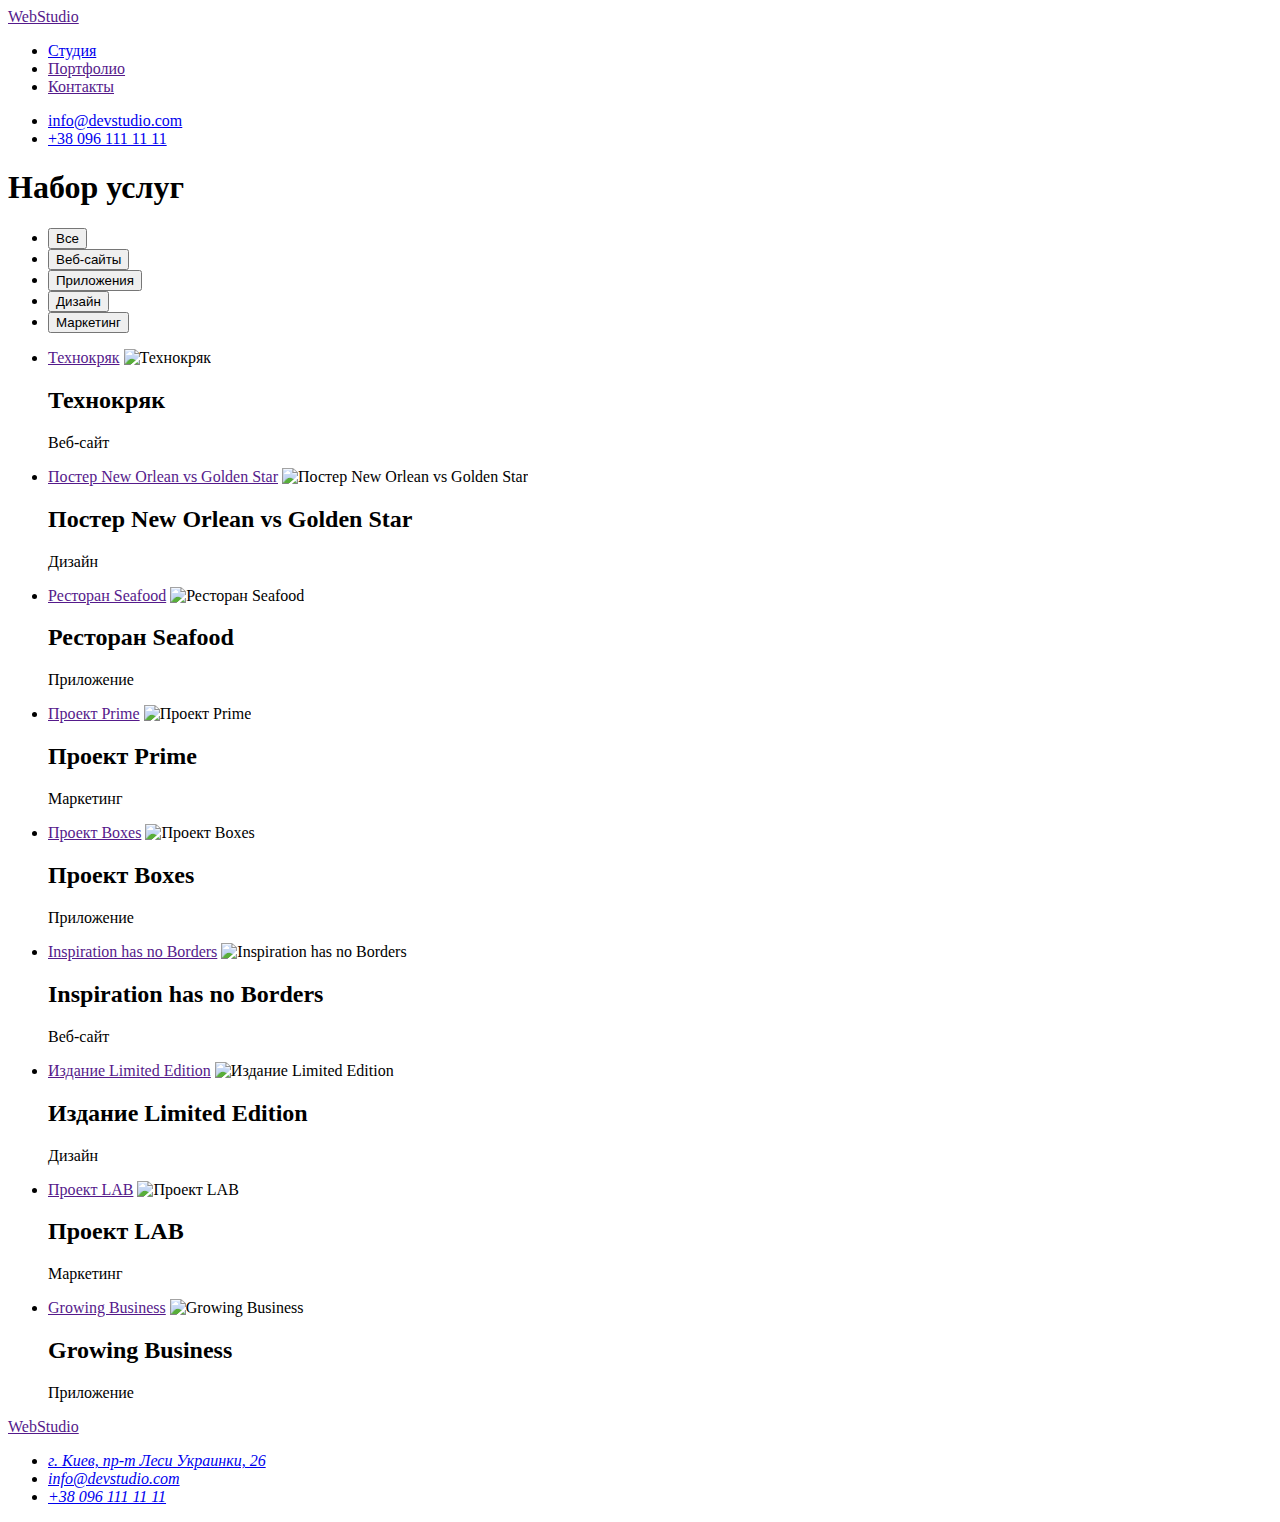
==== portfolio.html @ b73da3f2 "create scc header" ====
<!DOCTYPE html>
<html lang="ru">
<head>
    <meta charset="UTF-8">
    <meta http-equiv="X-UA-Compatible" content="IE=edge">
    <meta name="viewport" content="width=device-width, initial-scale=1.0">
    <title>Document</title>
    <link rel="preconnect" href="https://fonts.googleapis.com">
<link rel="preconnect" href="https://fonts.gstatic.com" crossorigin>
<link href="https://fonts.googleapis.com/css2?family=Raleway:wght@700&family=Roboto:wght@400;500;700;900&display=swap" rel="stylesheet">

    <link rel="stylesheet" href="./css/styles.css">
   
</head>
<body>
    <header>
        <nav>
          <a href=""><span>WebStudio</span></a>
            <ul>
              <li>
                 <a href="./index.html">Студия</a>
              </li>
              <li>
                 <a href="">Портфолио</a>
              </li>
               <li>
                 <a href="">Контакты</a>
               </li>
            </ul>
        </nav>
             <ul>
                <li><a href="mailto:info@devstudio.com">info@devstudio.com</a></li>
                <li><a href="tel:+380961111111">+38 096 111 11 11</a></li>
             </ul>   
        </header>
        <main>
            <section>
            <h1>Набор услуг</h1>
            <ul>
                <li><button type="button">Все</button></li>
                <li><button type="button">Веб-сайты</button></li>
                <li><button type="button">Приложения</button></li>
                <li><button type="button">Дизайн</button></li>
                <li><button type="button">Маркетинг</button></li>
            </ul>
            <ul>
                <li>
                    <a href="">Технокряк</a>
                    <img src="./image/технокряк.jpg" 
                    alt="Технокряк"
                    width="370"
                    height="294">
                    <h2>Технокряк</h2>
                    <p>Веб-сайт</p>
                </li>
                <li>
                    <a href="">Постер New Orlean vs Golden Star</a>
                    <img src="./image/постер.jpg" 
                    alt="Постер New Orlean vs Golden Star"
                    width="370"
                    height="294">
                    <h2>Постер <span lang="en"> New Orlean vs Golden Star</span></h2>
                    <p>Дизайн</p>
                </li>
                <li>
                    <a href="">Ресторан Seafood</a>
                    <img src="./image/restoran.jpg"
                    alt="Ресторан Seafood"
                    width="370"
                    height="294">
                    <h2>Ресторан <span lang="en"> Seafood</span></h2>
                    <p>Приложение</p>
                </li>
                <li>
                    <a href="">Проект Prime</a>
                    <img src="./image/prime.jpg"
                    alt="Проект Prime"
                    width="370"
                    height="294">
                    <h2>Проект <span lang="en">Prime</span></h2>
                    <p>Маркетинг</p>
                </li>
                <li>
                    <a href="">Проект Boxes</a>
                    <img src="./image/boxes.jpg"
                    alt="Проект Boxes"
                    width="370"
                    height="294">
                    <h2>Проект <span lang="en">Boxes</span></h2>
                    <p>Приложение</p>
                </li>
                <li>
                    <a href="">Inspiration has no Borders</a>
                    <img src="/image/inspirations.jpg"
                    alt="Inspiration has no Borders"
                    width="370"
                    height="294">
                    <h2><span lang="en">Inspiration has no Borders</span></h2>
                    <p>Веб-сайт</p>
                </li>
                <li>
                    <a href="">Издание Limited Edition</a>
                    <img src="./image/limited.jpg"
                    alt="Издание Limited Edition"
                    width="370"
                    height="294">
                    <h2>Издание <span lang="en">Limited Edition</span></h2>
                    <p>Дизайн</p>  
                </li>
                <li>
                    <a href="">Проект LAB</a>
                    <img src="./image/lab.jpg"
                    alt="Проект LAB"
                    width="370"
                    height="294">
                    <h2>Проект <span lang="en">LAB</span></h2>
                    <p>Маркетинг</p> 
                </li>
                <li>
                    <a href="">Growing Business</a>
                    <img src="./image/businnes.jpg"
                    alt="Growing Business"
                    width="370"
                    height="294">
                    <h2><span lang="en">Growing Business</span></h2>
                    <p>Приложение</p> 
                </li>
            </ul>
            </section>
        </main>
        <footer>
            <a href=""><span>WebStudio</span></a>
            <address>
                <ul>
                <li>  <a href="https://goo.gl/maps/EpdvqzdxKZRVEBSw6"> г. Киев, пр-т Леси Украинки, 26</a></li>
                <li> <a href="mailto:info@devstudio.com">info@devstudio.com</a></li>
                <li> <a href="tel:+380961111111">+38 096 111 11 11</a>  </li>
               </ul> 
           </address>     
        </footer>
    
</body>
</html>
---- css/styles.css ----
.list {
    list-style: none;
}

.link {
    text-decoration: none;
}

/* оформление логотипа */
.logo {
    font-family: "Raleway", sans-serif;
    font-weight: 700;
    font-size: 26px;
    line-height: 1.19;
    letter-spacing: 0.03em;
    color: #000000;
    
}
.logo-style {
    color: #2196F3;
}

/* оформление списка в хедере */
.menu-elements {
    font-family: "Roboto", sans-serif;
    font-weight: 500;
    font-size: 14px;
    line-height: 1.14;
    letter-spacing: 0.02em;
    color: #212121;
}


.mail {
    font-family: "Roboto", sans-serif;
    font-weight: 500;
    font-size: 14px;
    line-height: 1.14;
    letter-spacing: 0.02em;
    color: #757575;
}

.contact-number {
    font-family: "Roboto", sans-serif;
    font-weight: 500;
    font-size: 14px;
    line-height: 1.14;
    letter-spacing: 0.02em;
    color: #757575;
}


.menu-elements:hover,
.menu-elements:focus{
    color:  #2196F3;
}

.mail:hover,
.mail:focus{
    color:  #2196F3;
}

.contact-number:hover,
.contact-number:focus{
    color:  #2196F3;
}
/*Стили для index.html*/






/*Стили для portfolio.html */
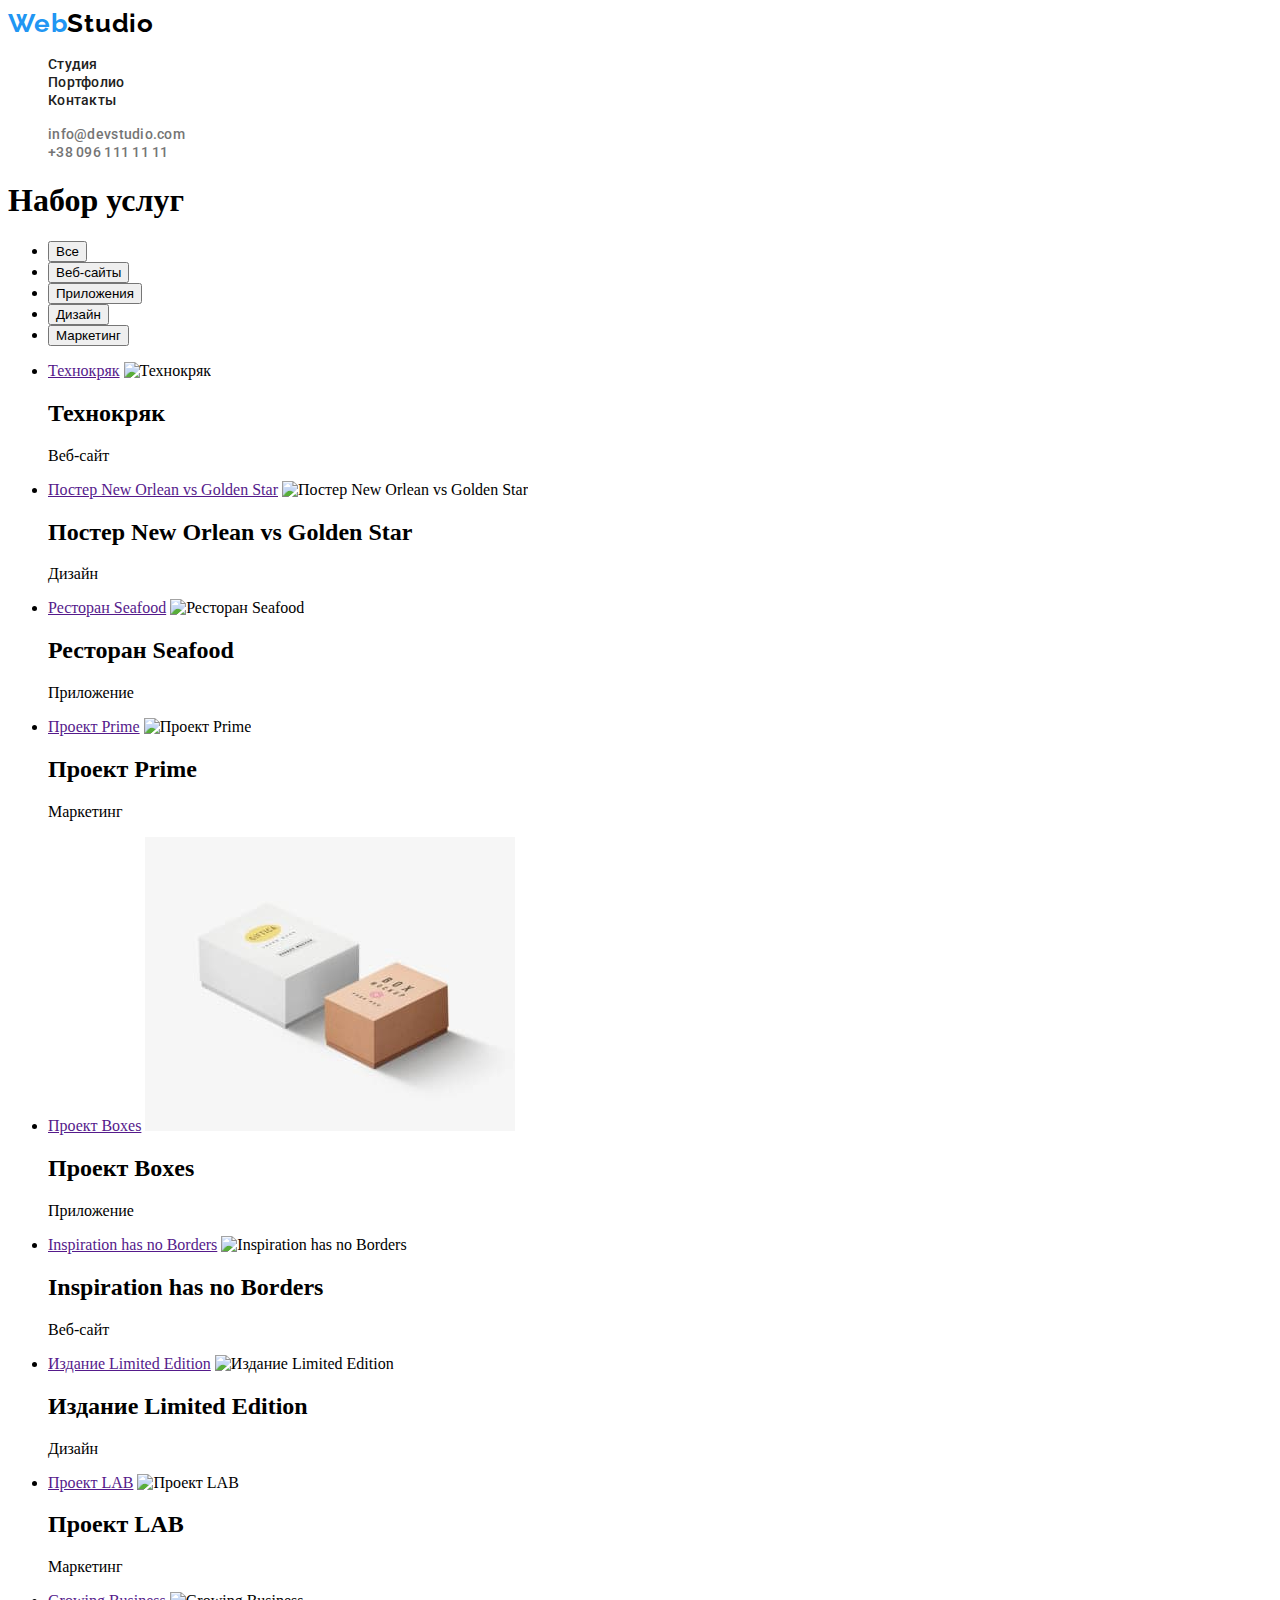
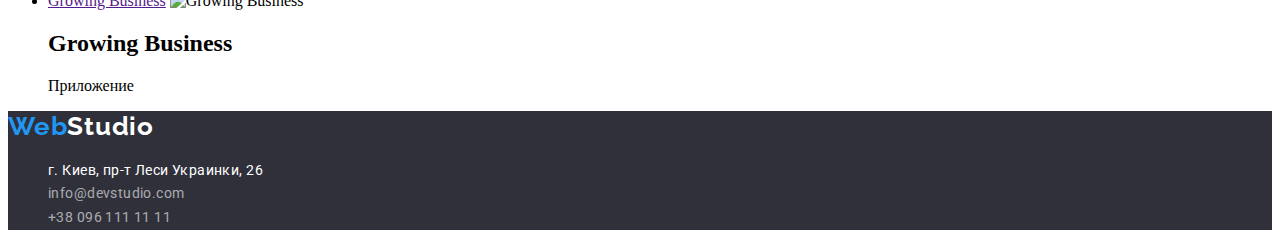
==== commit a751bc0c: "without main portfolio" ====
--- a/portfolio.html
+++ b/portfolio.html
@@ -13,26 +13,30 @@
    
 </head>
 <body>
-    <header>
+    <header class="header">
         <nav>
-          <a href=""><span>WebStudio</span></a>
-            <ul>
+          <a class="logo link" href=""><span class="logo-style">Web</span>Studio</a>
+            <ul class="list">
               <li>
-                 <a href="./index.html">Студия</a>
+                 <a class="menu-elements link" href="">Студия</a>
               </li>
               <li>
-                 <a href="">Портфолио</a>
+                 <a class="menu-elements link" href="./portfolio.html">Портфолио</a>
               </li>
                <li>
-                 <a href="">Контакты</a>
+                 <a class="menu-elements link" href="">Контакты</a>
                </li>
             </ul>
         </nav>
-             <ul>
-                <li><a href="mailto:info@devstudio.com">info@devstudio.com</a></li>
-                <li><a href="tel:+380961111111">+38 096 111 11 11</a></li>
-             </ul>   
-        </header>
+             <ul class="list">
+               <li>
+               <a class="mail link" href="mailto:info@devstudio.com">info@devstudio.com</a>
+               </li>
+               <li>
+               <a class="contact-number link" href="tel:+380961111111">+38 096 111 11 11</a>
+               </li>
+               </ul>   
+         </header>
         <main>
             <section>
             <h1>Набор услуг</h1>
@@ -128,13 +132,13 @@
             </ul>
             </section>
         </main>
-        <footer>
-            <a href=""><span>WebStudio</span></a>
+        <footer class="footer-color">
+            <a class="logo-style-footer link" href=""><span class="logo-style">Web</span>Studio</a>
             <address>
-                <ul>
-                <li>  <a href="https://goo.gl/maps/EpdvqzdxKZRVEBSw6"> г. Киев, пр-т Леси Украинки, 26</a></li>
-                <li> <a href="mailto:info@devstudio.com">info@devstudio.com</a></li>
-                <li> <a href="tel:+380961111111">+38 096 111 11 11</a>  </li>
+                <ul class="list">
+                <li> <a class="footer-adress link" href="https://goo.gl/maps/EpdvqzdxKZRVEBSw6"> г. Киев, пр-т Леси Украинки, 26</a></li>
+                <li> <a class="contacts-footer link" href="mailto:info@devstudio.com">info@devstudio.com</a></li>
+                <li> <a class="contacts-footer link" href="tel:+380961111111">+38 096 111 11 11</a>  </li>
                </ul> 
            </address>     
         </footer>
--- a/css/styles.css
+++ b/css/styles.css
@@ -5,6 +5,10 @@
 
 .link {
     text-decoration: none;
+}
+
+.header {
+    background-color: #FFFFFF;
 }
 
 /* оформление логотипа */
@@ -22,6 +26,8 @@
 }
 
 /* оформление списка в хедере */
+
+
 .menu-elements {
     font-family: "Roboto", sans-serif;
     font-weight: 500;
@@ -65,6 +71,125 @@
 .contact-number:focus{
     color:  #2196F3;
 }
+
+/* Оформление main */
+
+.hero-section {
+    background-color: #2F303A;
+}
+
+.modal-btn {
+    font-family: "Roboto", sans-serif;   
+    font-style: normal;
+    font-weight: 700;
+    font-size: 16px;
+    line-height: 1.9;
+    letter-spacing: 0.06em;
+    color: #FFFFFF;
+    cursor: pointer;
+    background-color: #2196F3;
+}
+
+.modal-btn:hover,
+.modal-btn:focus {
+    background: #188CE8;
+    box-shadow: 0px 4px 4px rgba(0, 0, 0, 0.15);
+    border-radius: 4px;
+}
+
+.main-title {
+    font-family: "Roboto", sans-serif; 
+    font-weight: 900;   
+    font-size: 44px;
+    line-height: 1.36;
+    text-align: center;
+    letter-spacing: 0.06em;
+    text-transform: uppercase;
+    color: #FFFFFF;
+}
+
+.properties {
+    font-family: "Roboto", sans-serif; 
+    font-weight: 700;
+    font-size: 14px;
+    line-height: 1.14;
+    letter-spacing: 0.03em;
+    text-transform: uppercase;
+    color: #212121;
+}
+
+.work-description {
+    font-family: "Roboto", sans-serif; 
+    font-size: 14px;
+    line-height: 1.71;
+    letter-spacing: 0.03em;
+    color: #757575;
+}
+
+.second-title {
+    font-family: "Roboto", sans-serif;
+    font-weight: 700;
+    font-size: 36px;
+    line-height: 1.17;
+    text-align: center;
+    letter-spacing: 0.03em;
+    color: #212121;
+}
+
+.team {
+    font-family: "Roboto", sans-serif;
+    font-weight: 500;
+    font-size: 16px;
+    line-height: 1.19;
+    text-align: center;
+    letter-spacing: 0.03em;
+    color: #212121;
+}
+
+.team-color {
+    background-color: #F5F4FA;
+}
+
+.about-team{
+    font-family: "Roboto", sans-serif;
+    font-size: 16px;
+    line-height: 1.19;
+    text-align: center;
+    letter-spacing: 0.03em;
+    color: #757575;
+}
+
+.footer-adress {
+    font-family: "Roboto", sans-serif;
+    font-style: normal;
+    font-size: 14px;
+    line-height: 1.74;
+    letter-spacing: 0.03em;
+    color: #FFFFFF;
+}
+
+.logo-style-footer{
+    font-family: "Raleway", sans-serif;
+    font-weight: 700;
+    font-size: 26px;
+    line-height: 1.19;
+    letter-spacing: 0.03em;
+    color: #FFFFFF;
+}
+
+.contacts-footer {
+    font-family: "Roboto", sans-serif;
+    font-style: normal;
+    font-size: 14px;
+    line-height: 1.71;
+    letter-spacing: 0.03em;
+    color: rgba(255, 255, 255, 0.6);
+}
+
+.footer-color {
+    background-color: #2F303A;
+}
+
 /*Стили для index.html*/
 
 
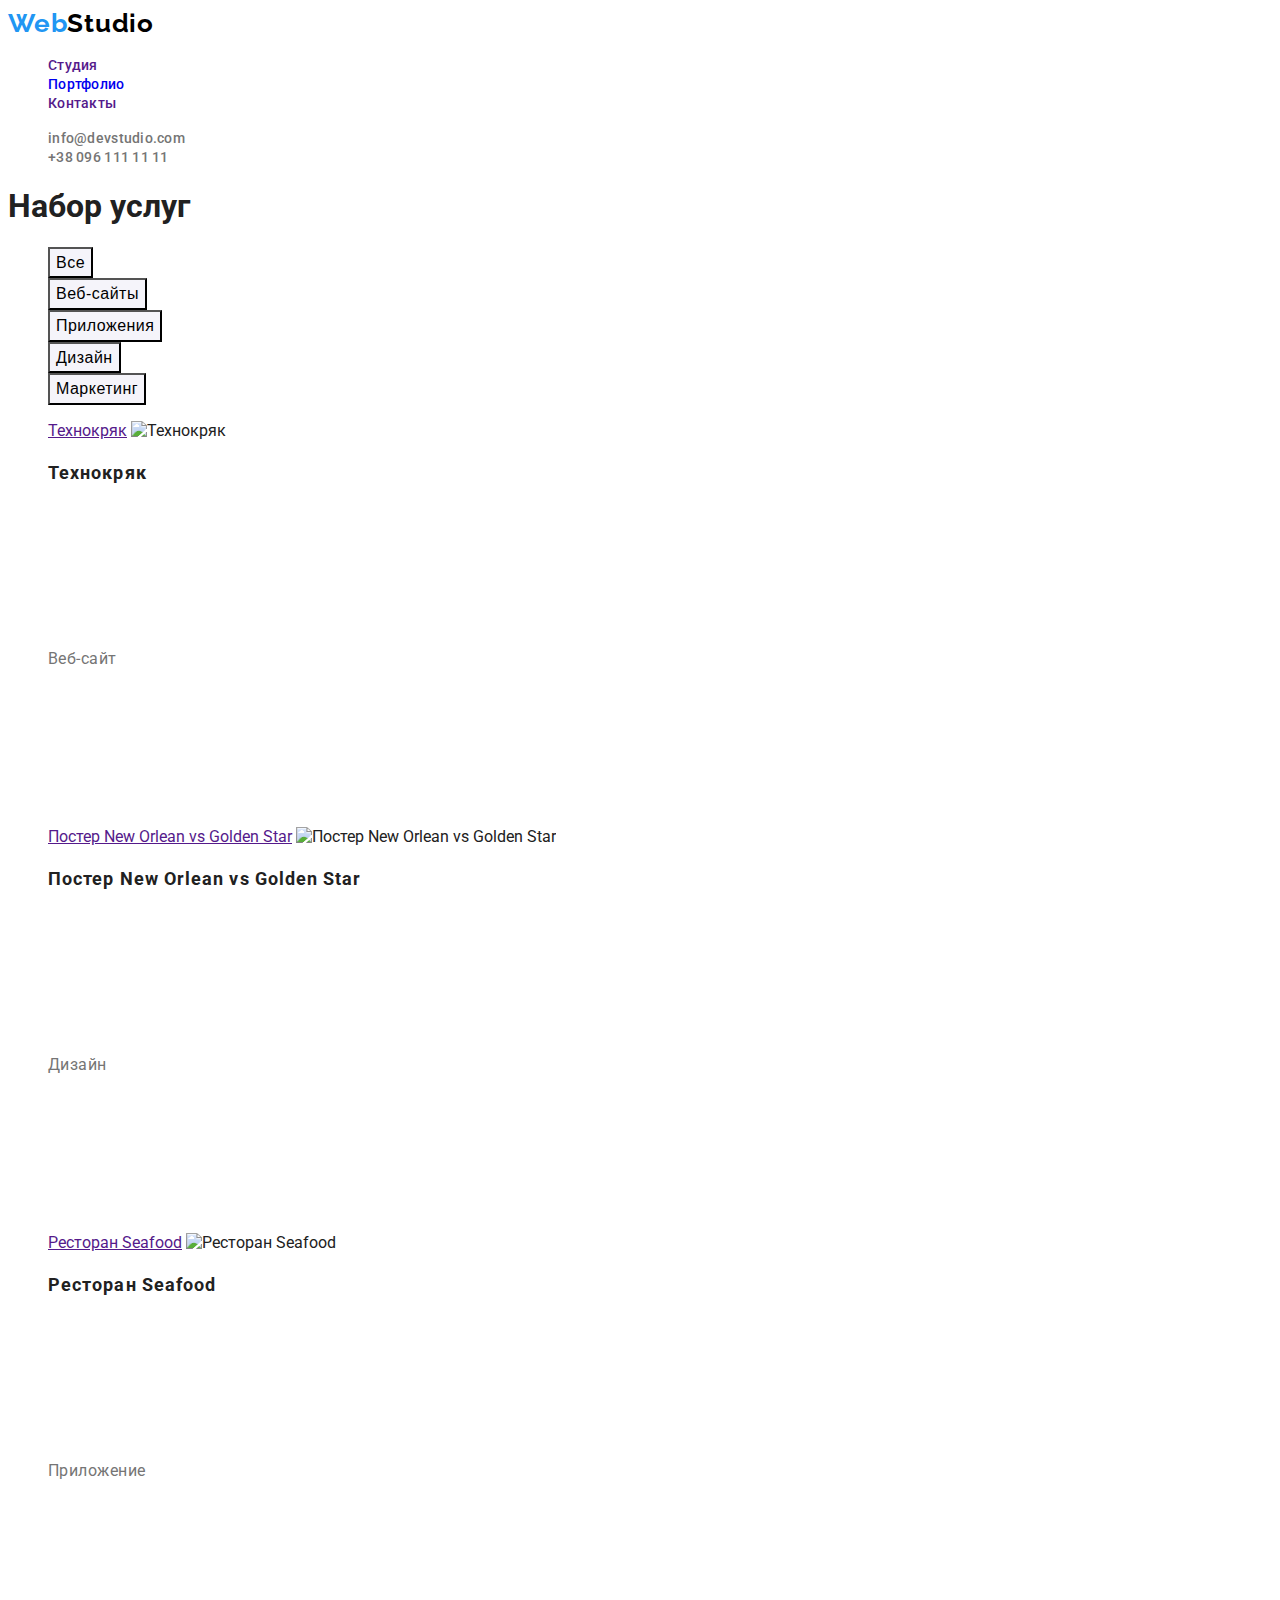
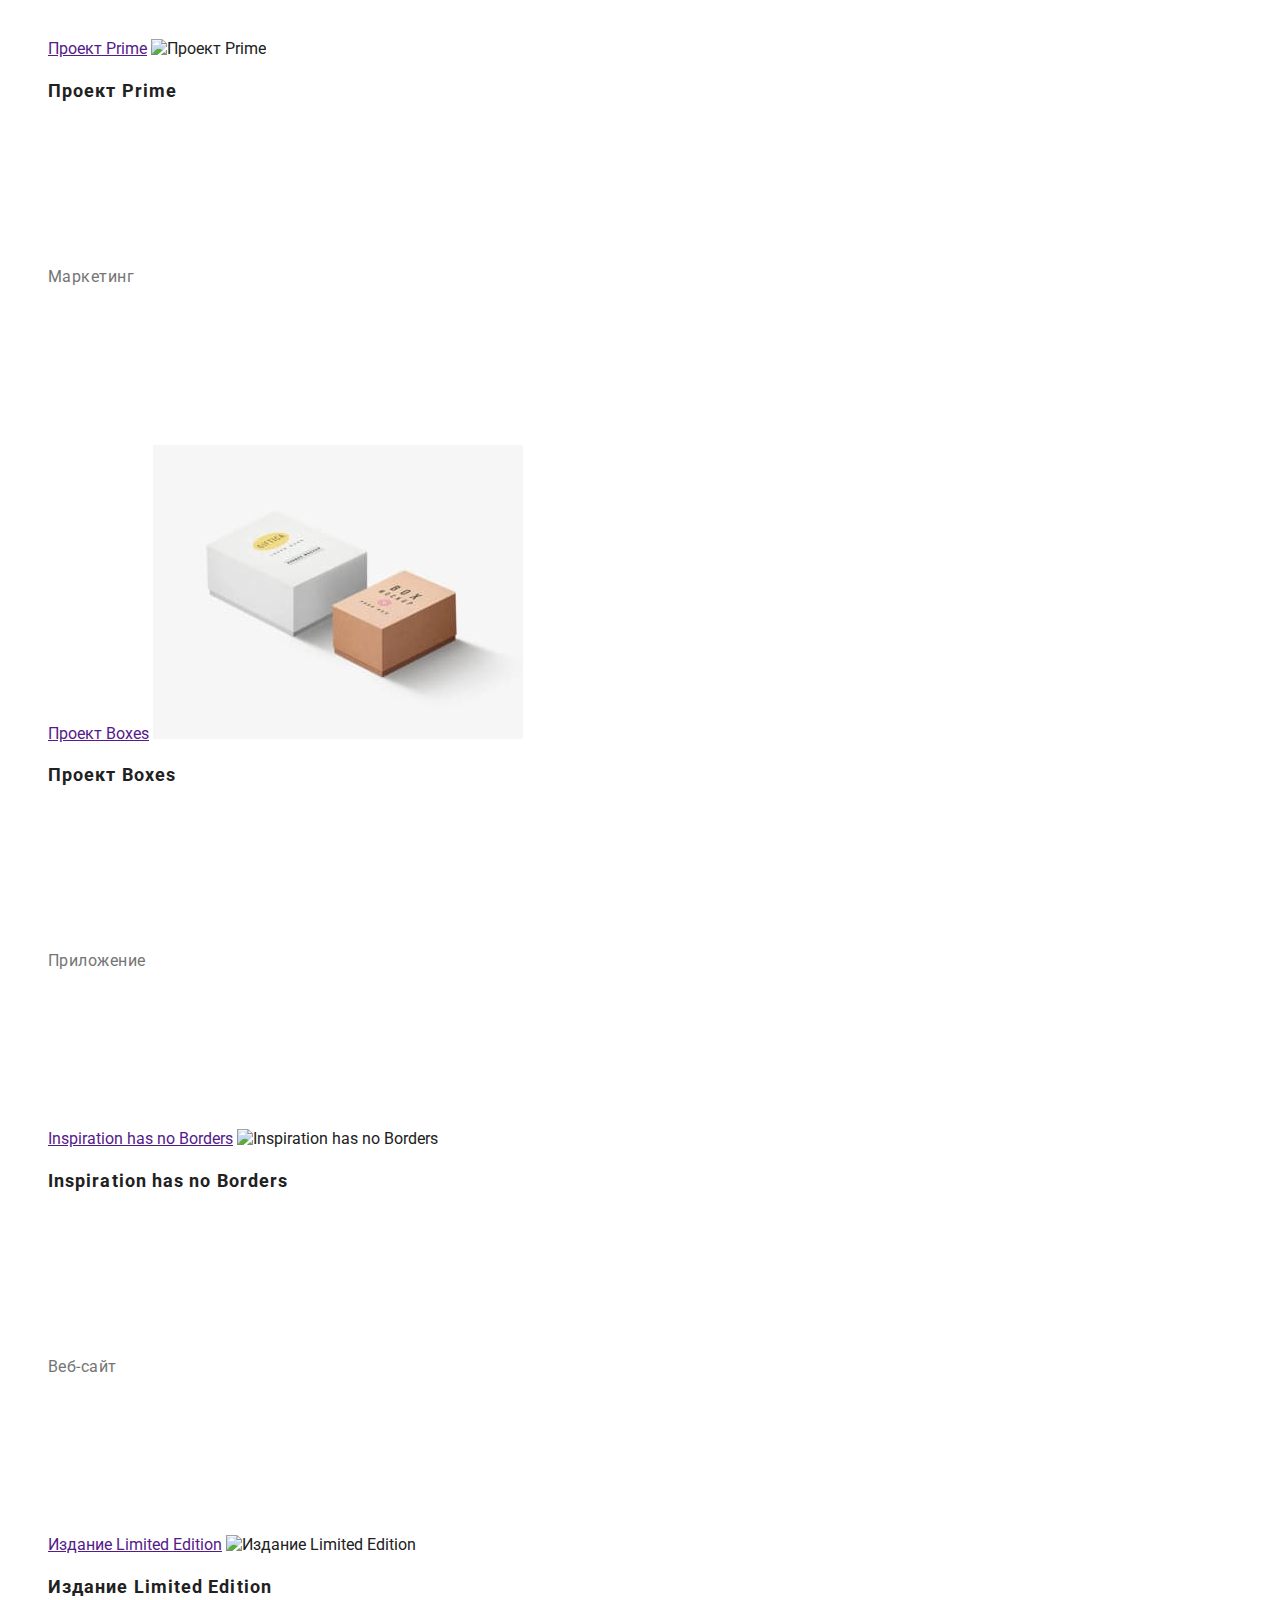
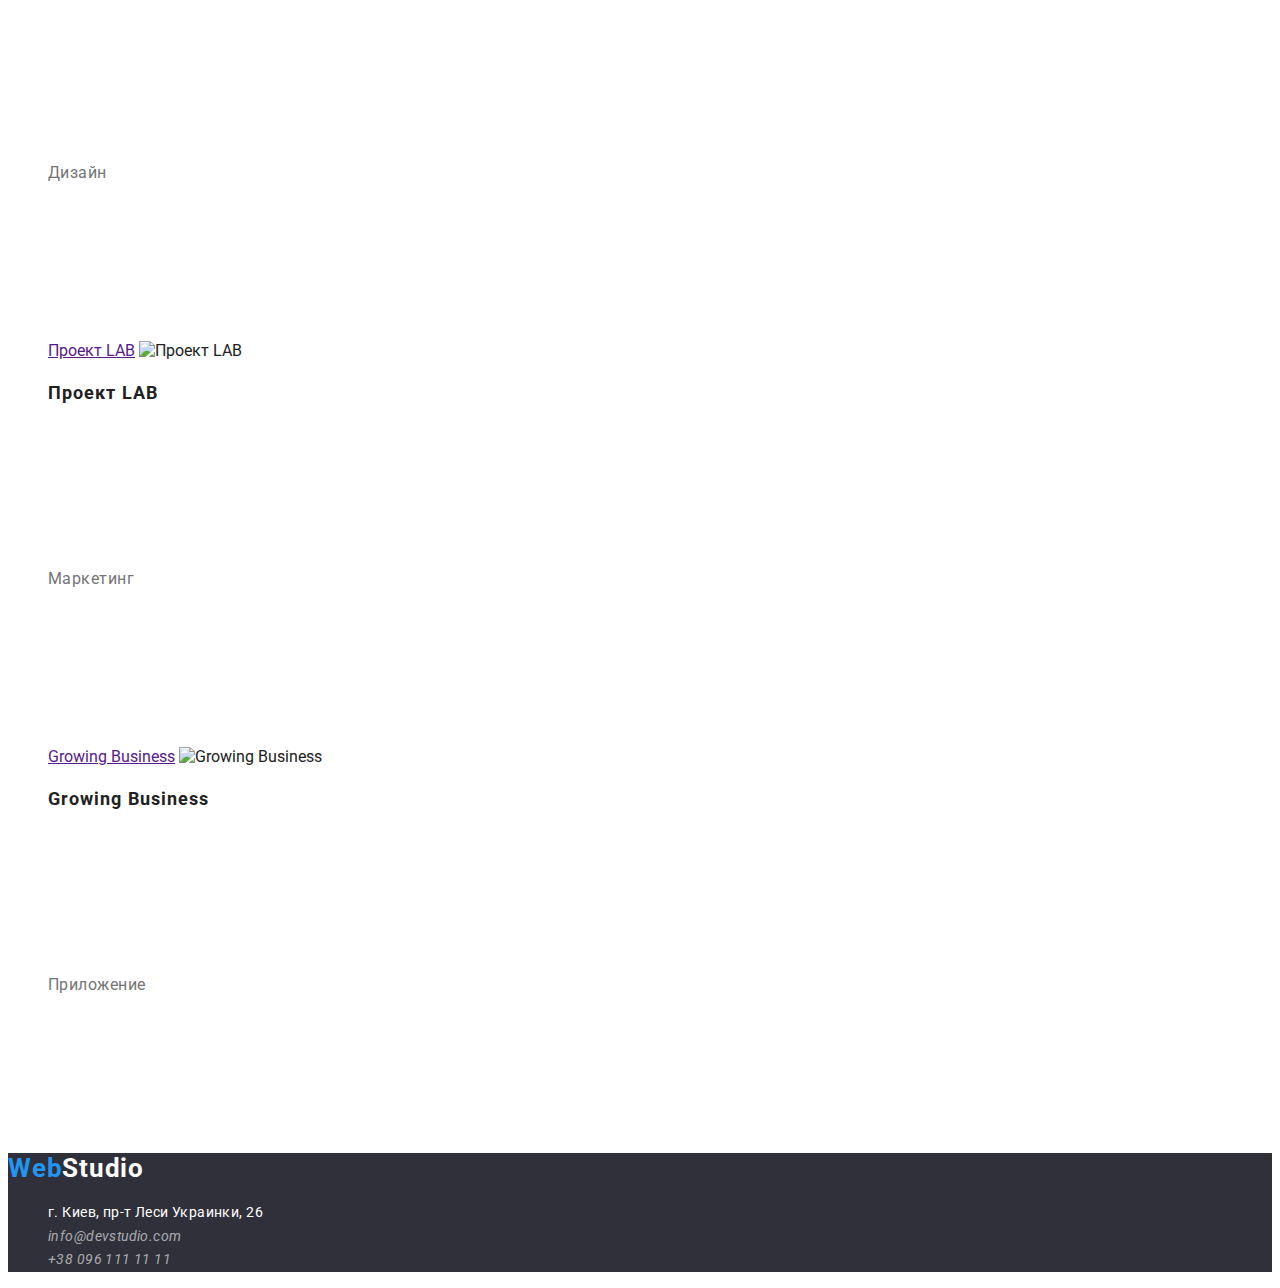
==== commit ae436c8f: "for inspection" ====
--- a/portfolio.html
+++ b/portfolio.html
@@ -6,13 +6,12 @@
     <meta name="viewport" content="width=device-width, initial-scale=1.0">
     <title>Document</title>
     <link rel="preconnect" href="https://fonts.googleapis.com">
-<link rel="preconnect" href="https://fonts.gstatic.com" crossorigin>
-<link href="https://fonts.googleapis.com/css2?family=Raleway:wght@700&family=Roboto:wght@400;500;700;900&display=swap" rel="stylesheet">
-
+    <link rel="preconnect" href="https://fonts.gstatic.com" crossorigin>
+    <link href="https://fonts.googleapis.com/css2?family=Raleway:wght@700&family=Roboto:wght@400;500;700;900&display=swap" rel="stylesheet">
     <link rel="stylesheet" href="./css/styles.css">
    
 </head>
-<body>
+<body class="body-dominants">
     <header class="header">
         <nav>
           <a class="logo link" href=""><span class="logo-style">Web</span>Studio</a>
@@ -40,22 +39,22 @@
         <main>
             <section>
             <h1>Набор услуг</h1>
-            <ul>
-                <li><button type="button">Все</button></li>
-                <li><button type="button">Веб-сайты</button></li>
-                <li><button type="button">Приложения</button></li>
-                <li><button type="button">Дизайн</button></li>
-                <li><button type="button">Маркетинг</button></li>
+            <ul class="list">
+                <li><button class="portfolio-btn" type="button">Все</button></li>
+                <li><button class="portfolio-btn" type="button">Веб-сайты</button></li>
+                <li><button class="portfolio-btn" type="button">Приложения</button></li>
+                <li><button class="portfolio-btn" type="button">Дизайн</button></li>
+                <li><button class="portfolio-btn" type="button">Маркетинг</button></li>
             </ul>
-            <ul>
+            <ul class="list">
                 <li>
                     <a href="">Технокряк</a>
                     <img src="./image/технокряк.jpg" 
                     alt="Технокряк"
                     width="370"
                     height="294">
-                    <h2>Технокряк</h2>
-                    <p>Веб-сайт</p>
+                    <h2 class="second-main-portfolio">Технокряк</h2>
+                    <p class="about-projects">Веб-сайт</p>
                 </li>
                 <li>
                     <a href="">Постер New Orlean vs Golden Star</a>
@@ -63,8 +62,8 @@
                     alt="Постер New Orlean vs Golden Star"
                     width="370"
                     height="294">
-                    <h2>Постер <span lang="en"> New Orlean vs Golden Star</span></h2>
-                    <p>Дизайн</p>
+                    <h2 class="second-main-portfolio">Постер <span lang="en"> New Orlean vs Golden Star</span></h2>
+                    <p class="about-projects">Дизайн</p>
                 </li>
                 <li>
                     <a href="">Ресторан Seafood</a>
@@ -72,8 +71,8 @@
                     alt="Ресторан Seafood"
                     width="370"
                     height="294">
-                    <h2>Ресторан <span lang="en"> Seafood</span></h2>
-                    <p>Приложение</p>
+                    <h2 class="second-main-portfolio">Ресторан <span lang="en"> Seafood</span></h2>
+                    <p class="about-projects">Приложение</p>
                 </li>
                 <li>
                     <a href="">Проект Prime</a>
@@ -81,8 +80,8 @@
                     alt="Проект Prime"
                     width="370"
                     height="294">
-                    <h2>Проект <span lang="en">Prime</span></h2>
-                    <p>Маркетинг</p>
+                    <h2 class="second-main-portfolio">Проект <span lang="en">Prime</span></h2>
+                    <p  class="about-projects">Маркетинг</p>
                 </li>
                 <li>
                     <a href="">Проект Boxes</a>
@@ -90,8 +89,8 @@
                     alt="Проект Boxes"
                     width="370"
                     height="294">
-                    <h2>Проект <span lang="en">Boxes</span></h2>
-                    <p>Приложение</p>
+                    <h2 class="second-main-portfolio">Проект <span lang="en">Boxes</span></h2>
+                    <p class="about-projects">Приложение</p>
                 </li>
                 <li>
                     <a href="">Inspiration has no Borders</a>
@@ -99,8 +98,8 @@
                     alt="Inspiration has no Borders"
                     width="370"
                     height="294">
-                    <h2><span lang="en">Inspiration has no Borders</span></h2>
-                    <p>Веб-сайт</p>
+                    <h2 class="second-main-portfolio"><span lang="en">Inspiration has no Borders</span></h2>
+                    <p class="about-projects">Веб-сайт</p>
                 </li>
                 <li>
                     <a href="">Издание Limited Edition</a>
@@ -108,8 +107,8 @@
                     alt="Издание Limited Edition"
                     width="370"
                     height="294">
-                    <h2>Издание <span lang="en">Limited Edition</span></h2>
-                    <p>Дизайн</p>  
+                    <h2 class="second-main-portfolio">Издание <span lang="en">Limited Edition</span></h2>
+                    <p class="about-projects">Дизайн</p>  
                 </li>
                 <li>
                     <a href="">Проект LAB</a>
@@ -117,8 +116,8 @@
                     alt="Проект LAB"
                     width="370"
                     height="294">
-                    <h2>Проект <span lang="en">LAB</span></h2>
-                    <p>Маркетинг</p> 
+                    <h2 class="second-main-portfolio">Проект <span lang="en">LAB</span></h2>
+                    <p class="about-projects">Маркетинг</p> 
                 </li>
                 <li>
                     <a href="">Growing Business</a>
@@ -126,8 +125,8 @@
                     alt="Growing Business"
                     width="370"
                     height="294">
-                    <h2><span lang="en">Growing Business</span></h2>
-                    <p>Приложение</p> 
+                    <h2 class="second-main-portfolio"><span lang="en">Growing Business</span></h2>
+                    <p class="about-projects">Приложение</p> 
                 </li>
             </ul>
             </section>
@@ -142,6 +141,5 @@
                </ul> 
            </address>     
         </footer>
-    
 </body>
 </html>--- a/css/styles.css
+++ b/css/styles.css
@@ -1,3 +1,6 @@
+:root {
+--accent-color: #2196F3;
+}
 
 .list {
     list-style: none;
@@ -5,6 +8,11 @@
 
 .link {
     text-decoration: none;
+}
+
+.body-dominants {
+    font-family: "Roboto", "Raleway", sans-serif;
+    color: #212121;
 }
 
 .header {
@@ -22,24 +30,21 @@
     
 }
 .logo-style {
-    color: #2196F3;
+    color: var(--accent-color);
 }
 
 /* оформление списка в хедере */
 
 
 .menu-elements {
-    font-family: "Roboto", sans-serif;
     font-weight: 500;
     font-size: 14px;
     line-height: 1.14;
     letter-spacing: 0.02em;
-    color: #212121;
 }
 
 
 .mail {
-    font-family: "Roboto", sans-serif;
     font-weight: 500;
     font-size: 14px;
     line-height: 1.14;
@@ -48,7 +53,6 @@
 }
 
 .contact-number {
-    font-family: "Roboto", sans-serif;
     font-weight: 500;
     font-size: 14px;
     line-height: 1.14;
@@ -64,12 +68,12 @@
 
 .mail:hover,
 .mail:focus{
-    color:  #2196F3;
+    color: var(--accent-color);
 }
 
 .contact-number:hover,
 .contact-number:focus{
-    color:  #2196F3;
+    color: var(--accent-color);
 }
 
 /* Оформление main */
@@ -78,8 +82,7 @@
     background-color: #2F303A;
 }
 
-.modal-btn {
-    font-family: "Roboto", sans-serif;   
+.modal-btn {  
     font-style: normal;
     font-weight: 700;
     font-size: 16px;
@@ -87,18 +90,15 @@
     letter-spacing: 0.06em;
     color: #FFFFFF;
     cursor: pointer;
-    background-color: #2196F3;
+    background-color: var(--accent-color);
 }
 
 .modal-btn:hover,
 .modal-btn:focus {
     background: #188CE8;
-    box-shadow: 0px 4px 4px rgba(0, 0, 0, 0.15);
-    border-radius: 4px;
-}
-
-.main-title {
-    font-family: "Roboto", sans-serif; 
+}
+
+.main-title { 
     font-weight: 900;   
     font-size: 44px;
     line-height: 1.36;
@@ -109,17 +109,14 @@
 }
 
 .properties {
-    font-family: "Roboto", sans-serif; 
     font-weight: 700;
     font-size: 14px;
     line-height: 1.14;
     letter-spacing: 0.03em;
     text-transform: uppercase;
-    color: #212121;
 }
 
 .work-description {
-    font-family: "Roboto", sans-serif; 
     font-size: 14px;
     line-height: 1.71;
     letter-spacing: 0.03em;
@@ -127,23 +124,19 @@
 }
 
 .second-title {
-    font-family: "Roboto", sans-serif;
     font-weight: 700;
     font-size: 36px;
     line-height: 1.17;
     text-align: center;
     letter-spacing: 0.03em;
-    color: #212121;
 }
 
 .team {
-    font-family: "Roboto", sans-serif;
-    font-weight: 500;
-    font-size: 16px;
-    line-height: 1.19;
-    text-align: center;
-    letter-spacing: 0.03em;
-    color: #212121;
+    font-weight: 500;
+    font-size: 16px;
+    line-height: 1.19;
+    text-align: center;
+    letter-spacing: 0.03em;
 }
 
 .team-color {
@@ -151,7 +144,6 @@
 }
 
 .about-team{
-    font-family: "Roboto", sans-serif;
     font-size: 16px;
     line-height: 1.19;
     text-align: center;
@@ -160,7 +152,6 @@
 }
 
 .footer-adress {
-    font-family: "Roboto", sans-serif;
     font-style: normal;
     font-size: 14px;
     line-height: 1.74;
@@ -169,7 +160,6 @@
 }
 
 .logo-style-footer{
-    font-family: "Raleway", sans-serif;
     font-weight: 700;
     font-size: 26px;
     line-height: 1.19;
@@ -178,8 +168,6 @@
 }
 
 .contacts-footer {
-    font-family: "Roboto", sans-serif;
-    font-style: normal;
     font-size: 14px;
     line-height: 1.71;
     letter-spacing: 0.03em;
@@ -190,11 +178,38 @@
     background-color: #2F303A;
 }
 
-/*Стили для index.html*/
-
-
-
-
-
-
-/*Стили для portfolio.html */+.backround-portfolio {
+    background-color: #FFFFFF;
+}
+
+.second-main-portfolio {
+    font-weight: 700;
+    font-size: 18px;
+    line-height: 2;
+    letter-spacing: 0.06em;
+}
+
+.about-projects {
+    font-family: "Roboto", sans-serif;
+    font-size: 16px;
+    line-height: 19;
+    letter-spacing: 0.03em;
+    color: #757575;
+}
+
+.portfolio-btn {
+    font-weight: 500;
+    font-size: 16px;
+    line-height: 1.6;
+    text-align: center;
+    letter-spacing: 0.03em;
+    cursor: pointer;
+    background-color: #F5F4FA;
+}
+
+.portfolio-btn:hover,
+.portfolio-btn:focus {
+    color: #FFFFFF;
+    background-color: var(--accent-color);   
+}
+
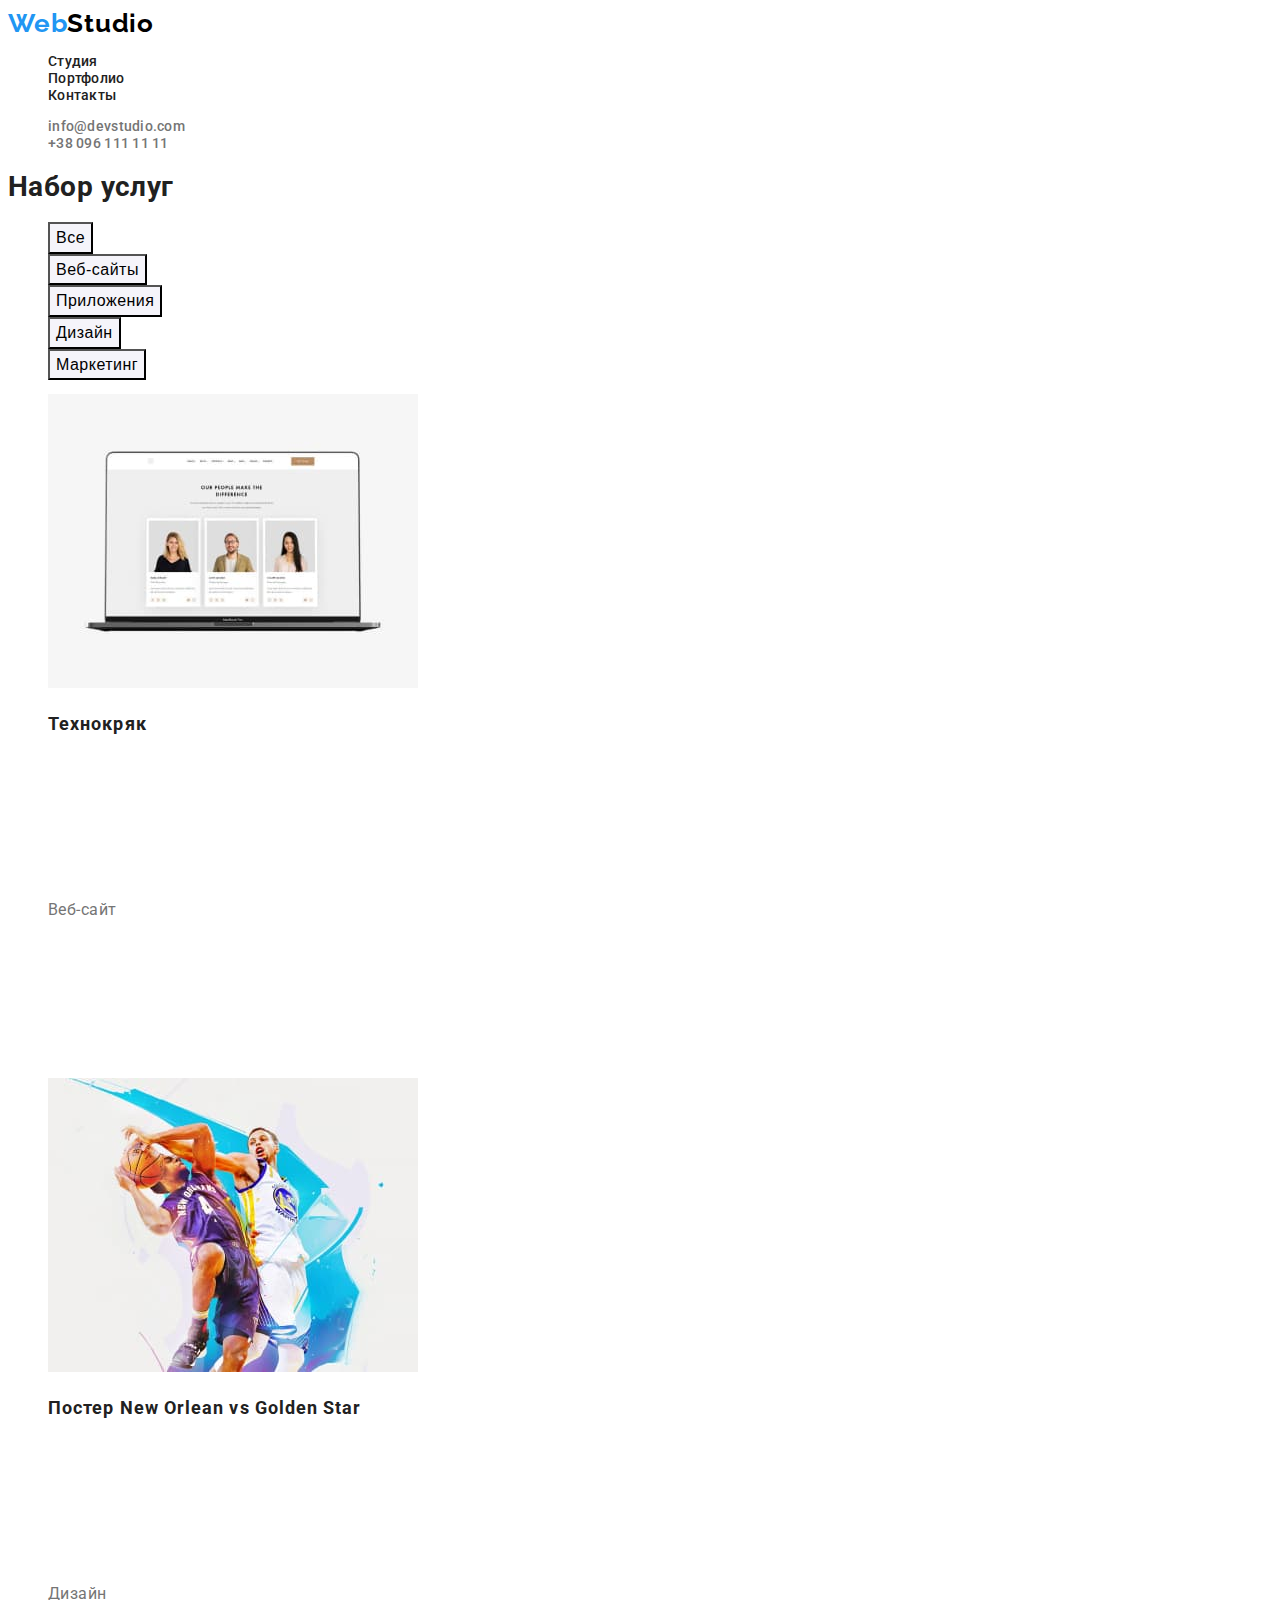
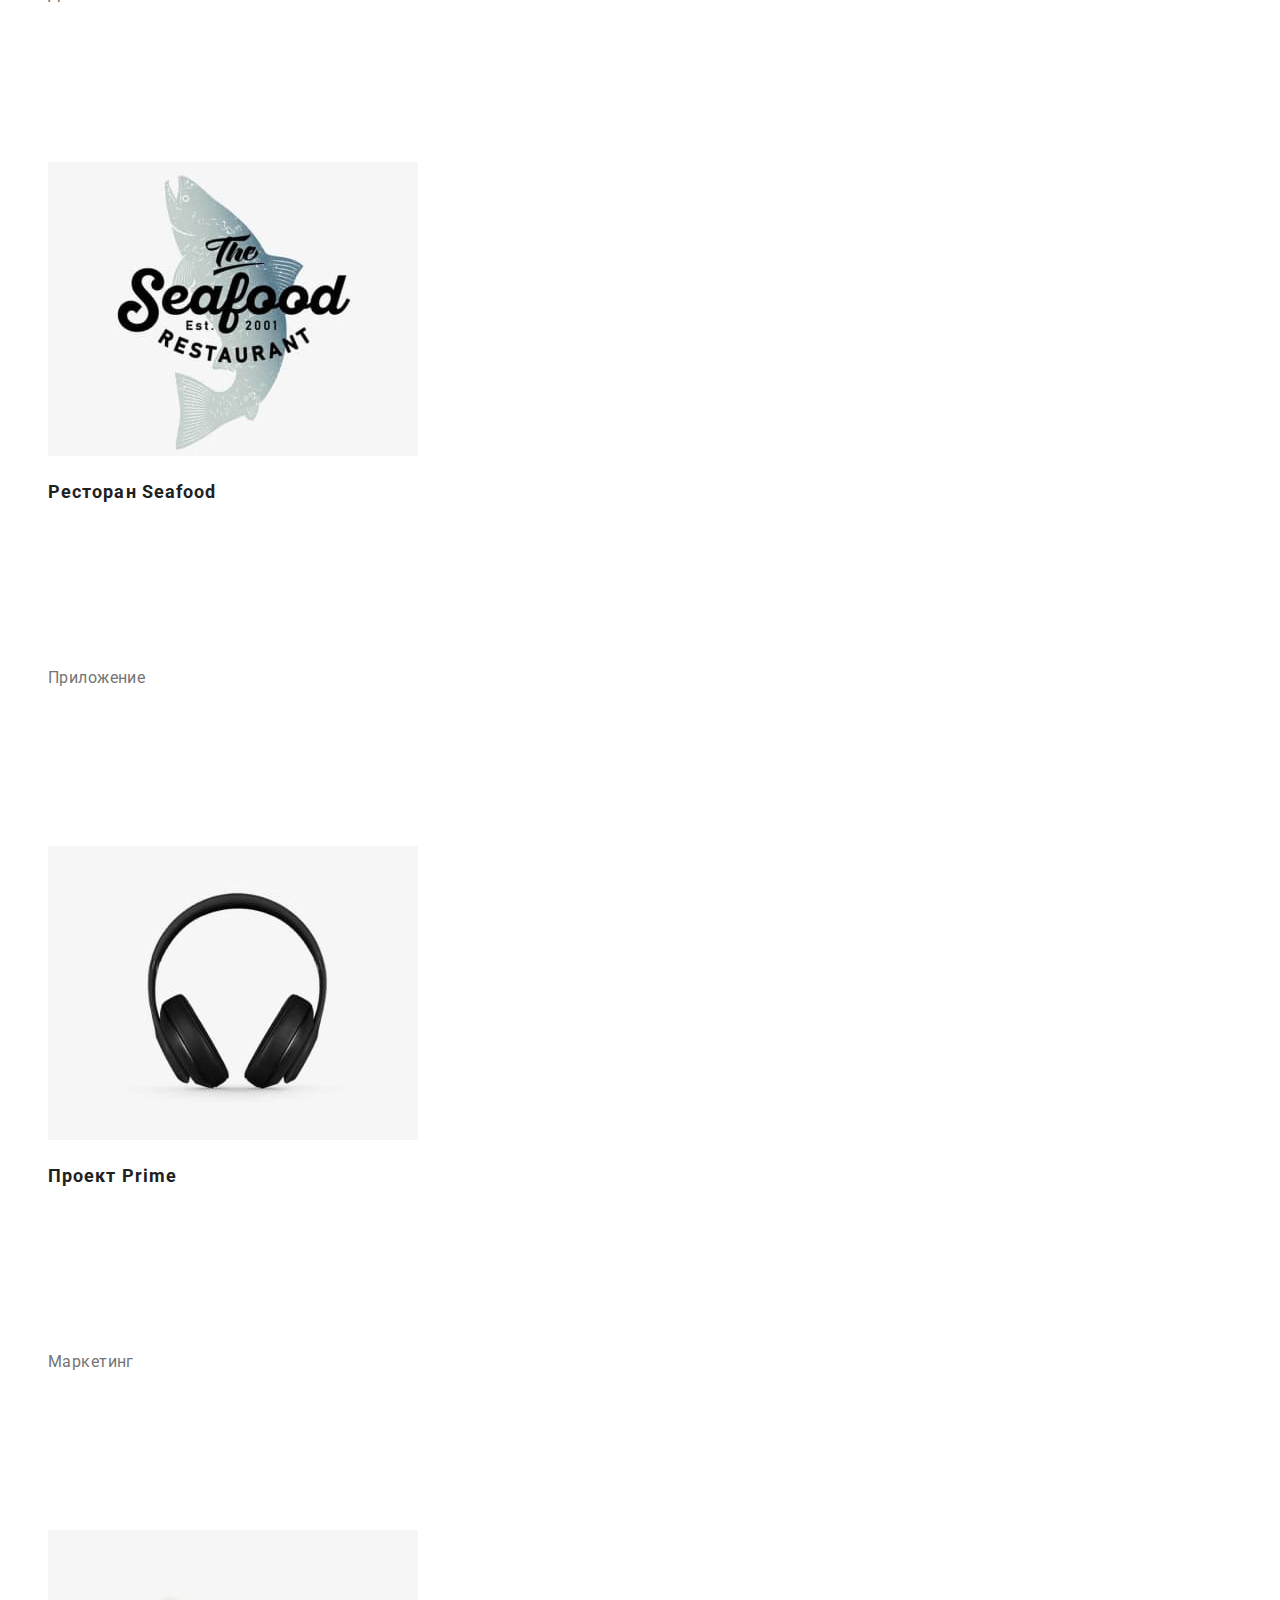
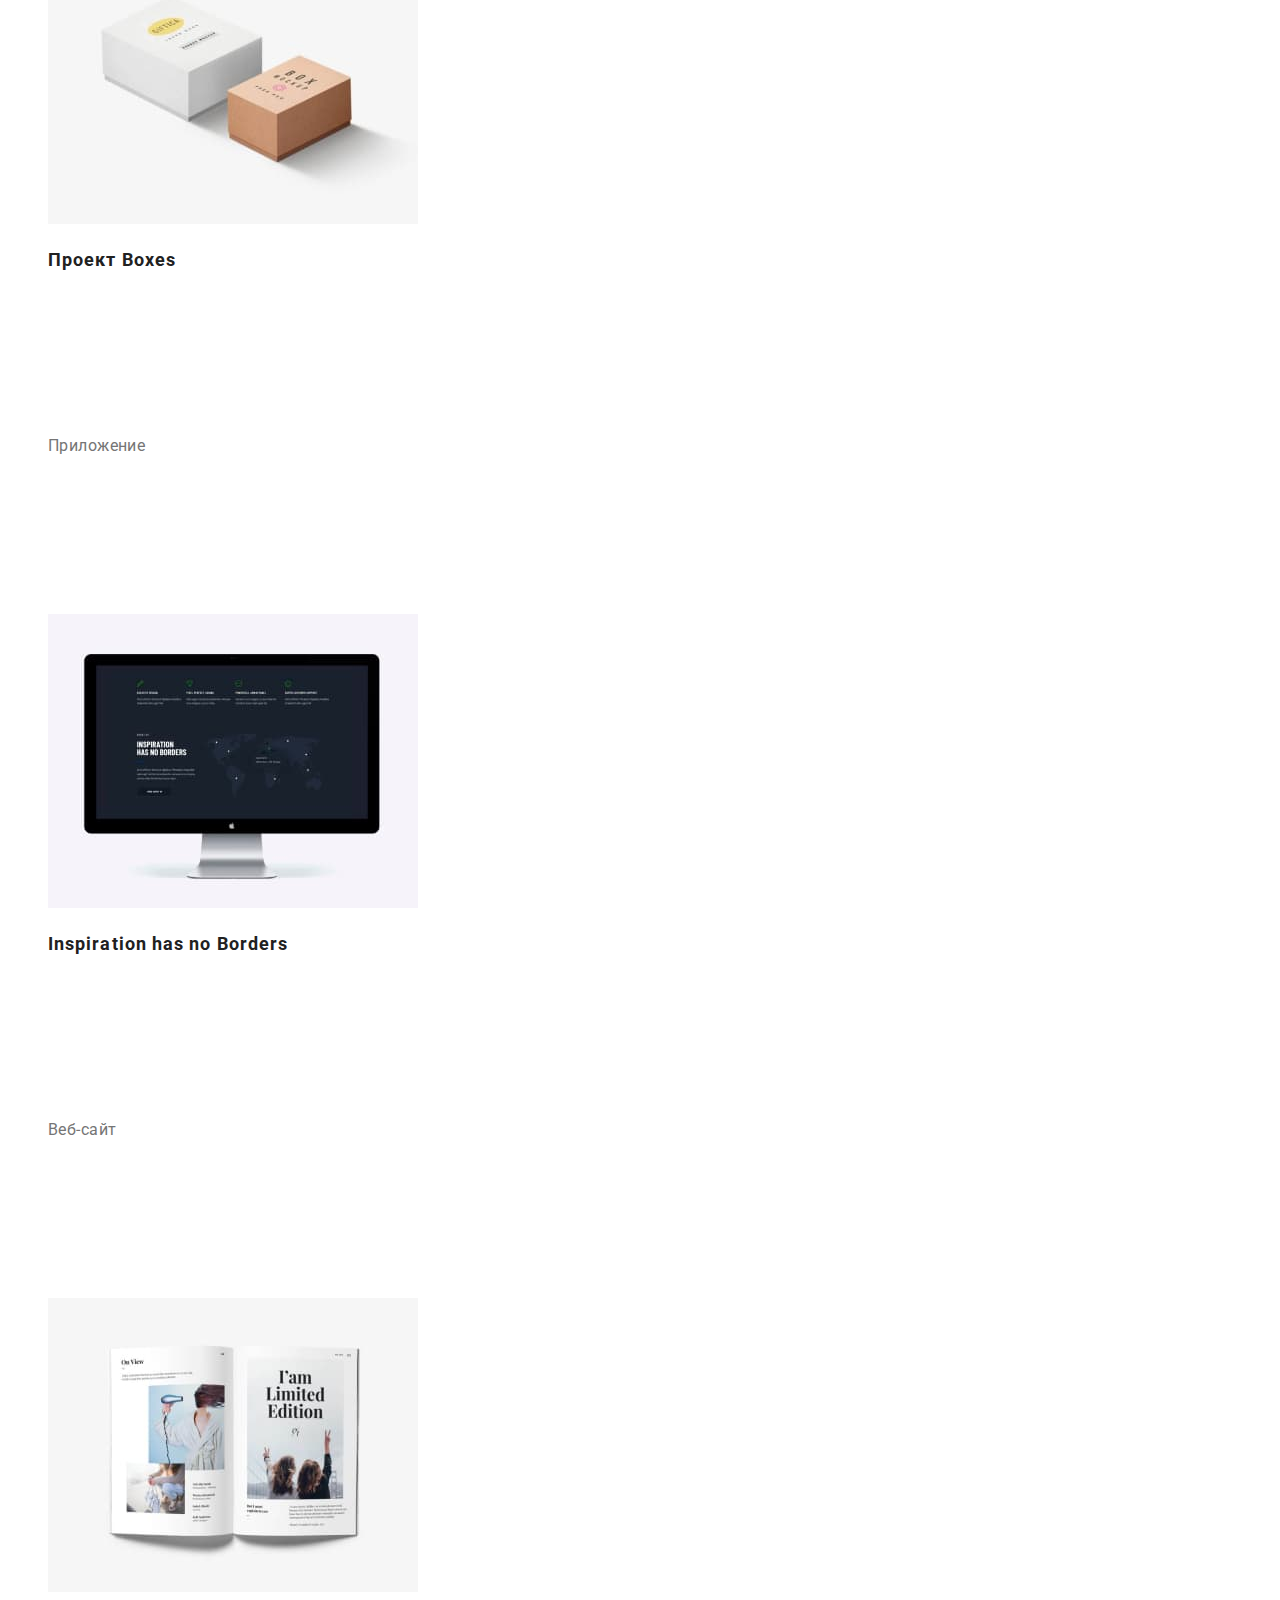
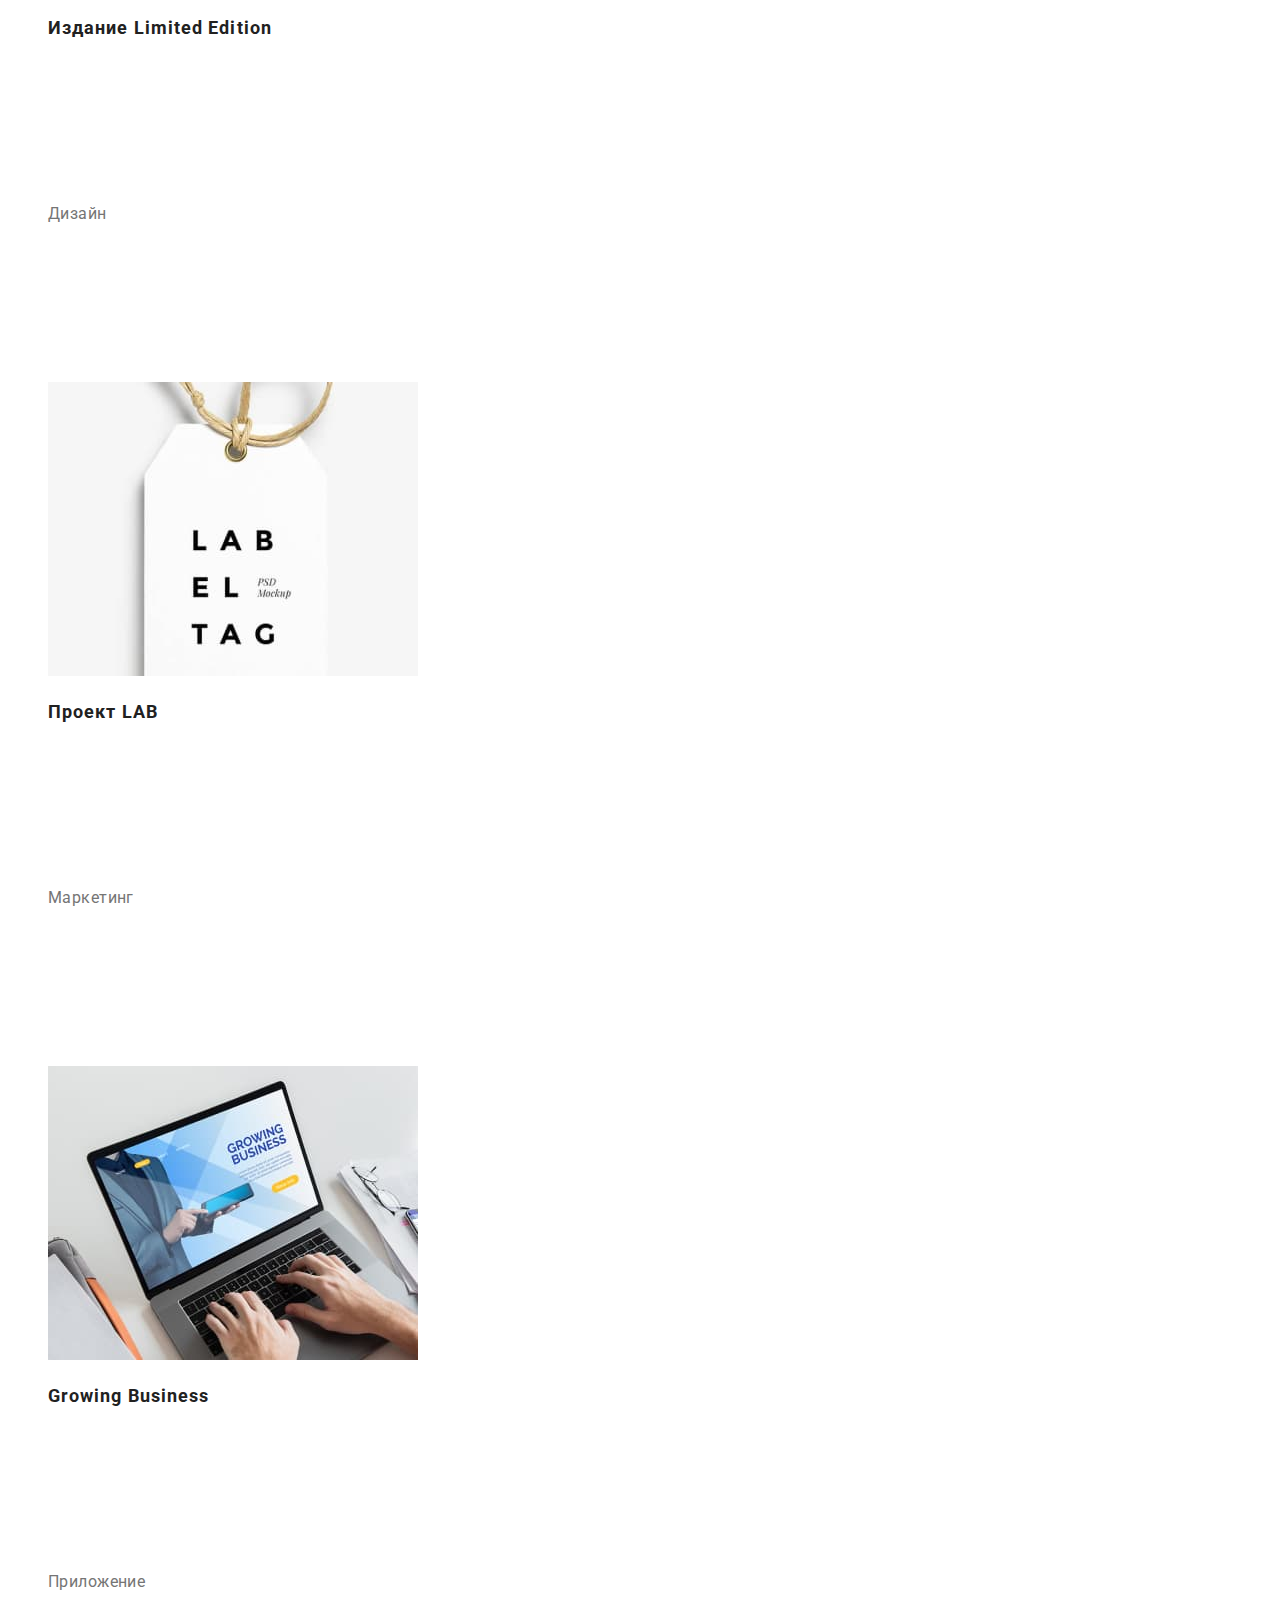
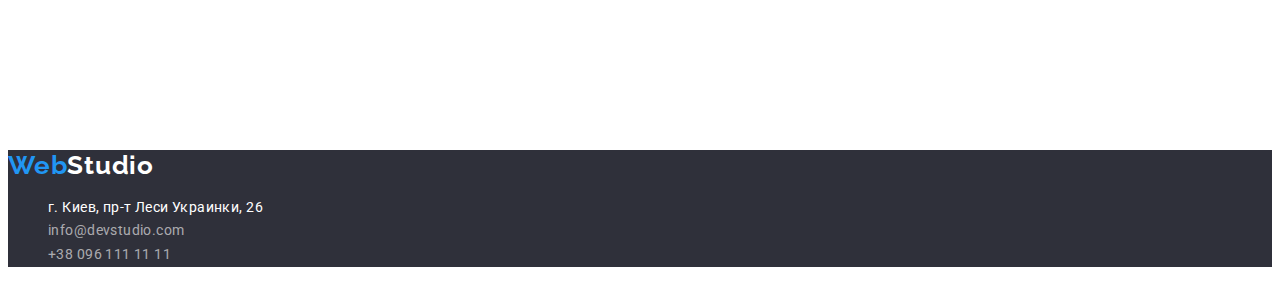
==== commit a358d536: "after inspect" ====
--- a/portfolio.html
+++ b/portfolio.html
@@ -11,16 +11,16 @@
     <link rel="stylesheet" href="./css/styles.css">
    
 </head>
-<body class="body-dominants">
+<body>
     <header class="header">
         <nav>
-          <a class="logo link" href=""><span class="logo-style">Web</span>Studio</a>
+          <a lang="en" class="logo link" href=""><span class="logo-style">Web</span>Studio</a>
             <ul class="list">
               <li>
-                 <a class="menu-elements link" href="">Студия</a>
+                 <a class="menu-elements link" href="./index.html">Студия</a>
               </li>
               <li>
-                 <a class="menu-elements link" href="./portfolio.html">Портфолио</a>
+                 <a class="menu-elements link" href="">Портфолио</a>
               </li>
                <li>
                  <a class="menu-elements link" href="">Контакты</a>
@@ -29,10 +29,10 @@
         </nav>
              <ul class="list">
                <li>
-               <a class="mail link" href="mailto:info@devstudio.com">info@devstudio.com</a>
+               <a class="contacts-header link" href="mailto:info@devstudio.com">info@devstudio.com</a>
                </li>
                <li>
-               <a class="contact-number link" href="tel:+380961111111">+38 096 111 11 11</a>
+               <a class="contacts-header link" href="tel:+380961111111">+38 096 111 11 11</a>
                </li>
                </ul>   
          </header>
@@ -48,91 +48,100 @@
             </ul>
             <ul class="list">
                 <li>
-                    <a href="">Технокряк</a>
+                    <a class="link" href="">
                     <img src="./image/технокряк.jpg" 
                     alt="Технокряк"
                     width="370"
                     height="294">
                     <h2 class="second-main-portfolio">Технокряк</h2>
                     <p class="about-projects">Веб-сайт</p>
+                    </a>
                 </li>
                 <li>
-                    <a href="">Постер New Orlean vs Golden Star</a>
+                    <a class="link" href="">
                     <img src="./image/постер.jpg" 
                     alt="Постер New Orlean vs Golden Star"
                     width="370"
                     height="294">
                     <h2 class="second-main-portfolio">Постер <span lang="en"> New Orlean vs Golden Star</span></h2>
                     <p class="about-projects">Дизайн</p>
+                    </a>
                 </li>
                 <li>
-                    <a href="">Ресторан Seafood</a>
+                    <a class="link" href="">
                     <img src="./image/restoran.jpg"
                     alt="Ресторан Seafood"
                     width="370"
                     height="294">
                     <h2 class="second-main-portfolio">Ресторан <span lang="en"> Seafood</span></h2>
                     <p class="about-projects">Приложение</p>
+                    </a>
                 </li>
                 <li>
-                    <a href="">Проект Prime</a>
+                    <a class="link" href="">
                     <img src="./image/prime.jpg"
                     alt="Проект Prime"
                     width="370"
                     height="294">
                     <h2 class="second-main-portfolio">Проект <span lang="en">Prime</span></h2>
                     <p  class="about-projects">Маркетинг</p>
+                    </a>
                 </li>
                 <li>
-                    <a href="">Проект Boxes</a>
+                    <a class="link" href="">
                     <img src="./image/boxes.jpg"
                     alt="Проект Boxes"
                     width="370"
                     height="294">
                     <h2 class="second-main-portfolio">Проект <span lang="en">Boxes</span></h2>
                     <p class="about-projects">Приложение</p>
+                    </a>
                 </li>
                 <li>
-                    <a href="">Inspiration has no Borders</a>
+                    <a class="link" href="">
                     <img src="/image/inspirations.jpg"
                     alt="Inspiration has no Borders"
                     width="370"
                     height="294">
                     <h2 class="second-main-portfolio"><span lang="en">Inspiration has no Borders</span></h2>
                     <p class="about-projects">Веб-сайт</p>
+                    </a>
                 </li>
                 <li>
-                    <a href="">Издание Limited Edition</a>
+                    <a class="link" href="">
                     <img src="./image/limited.jpg"
                     alt="Издание Limited Edition"
                     width="370"
                     height="294">
                     <h2 class="second-main-portfolio">Издание <span lang="en">Limited Edition</span></h2>
-                    <p class="about-projects">Дизайн</p>  
+                    <p class="about-projects">Дизайн</p> 
+                    </a> 
                 </li>
                 <li>
-                    <a href="">Проект LAB</a>
+                    <a class="link" href="">
                     <img src="./image/lab.jpg"
                     alt="Проект LAB"
                     width="370"
                     height="294">
                     <h2 class="second-main-portfolio">Проект <span lang="en">LAB</span></h2>
-                    <p class="about-projects">Маркетинг</p> 
+                    <p class="about-projects">Маркетинг</p>
+                    </a> 
                 </li>
                 <li>
-                    <a href="">Growing Business</a>
+                    <a class="link" href="">
                     <img src="./image/businnes.jpg"
                     alt="Growing Business"
                     width="370"
                     height="294">
                     <h2 class="second-main-portfolio"><span lang="en">Growing Business</span></h2>
-                    <p class="about-projects">Приложение</p> 
+                    <p class="about-projects">Приложение</p>
+                    </a> 
                 </li>
             </ul>
             </section>
         </main>
         <footer class="footer-color">
-            <a class="logo-style-footer link" href=""><span class="logo-style">Web</span>Studio</a>
+            <a lang="en" class="logo-footer link" href=""><span class="logo-style">Web</span>Studio</a>
             <address>
                 <ul class="list">
                 <li> <a class="footer-adress link" href="https://goo.gl/maps/EpdvqzdxKZRVEBSw6"> г. Киев, пр-т Леси Украинки, 26</a></li>
--- a/css/styles.css
+++ b/css/styles.css
@@ -1,5 +1,13 @@
 :root {
 --accent-color: #2196F3;
+--body-color: #212121;
+--header-color: #FFFFFF;
+--logo-color: #000000;
+--description-color: #757575;
+--portfolio-btn-color: #F5F4FA;
+--hero-footer-backround: #2F303A;
+--contacts-footer-color: rgba(255, 255, 255, 0.6);
+--hover-focus-color: #188CE8;
 }
 
 .list {
@@ -10,13 +18,15 @@
     text-decoration: none;
 }
 
-.body-dominants {
+body{
     font-family: "Roboto", "Raleway", sans-serif;
-    color: #212121;
+    color: var(--body-color);
+    font-size: 14px;
+    letter-spacing: 0.03em;
 }
 
 .header {
-    background-color: #FFFFFF;
+    background-color: var(--header-color);
 }
 
 /* оформление логотипа */
@@ -26,7 +36,7 @@
     font-size: 26px;
     line-height: 1.19;
     letter-spacing: 0.03em;
-    color: #000000;
+    color: var(--logo-color);
     
 }
 .logo-style {
@@ -41,29 +51,21 @@
     font-size: 14px;
     line-height: 1.14;
     letter-spacing: 0.02em;
-}
-
-
-.mail {
+    color: var(--body-color);
+}
+
+.contacts-header {
     font-weight: 500;
     font-size: 14px;
     line-height: 1.14;
     letter-spacing: 0.02em;
-    color: #757575;
-}
-
-.contact-number {
-    font-weight: 500;
-    font-size: 14px;
-    line-height: 1.14;
-    letter-spacing: 0.02em;
-    color: #757575;
+    color: var(--description-color);  
 }
 
 
 .menu-elements:hover,
 .menu-elements:focus{
-    color:  #2196F3;
+    color:  var(--accent-color);
 }
 
 .mail:hover,
@@ -79,7 +81,7 @@
 /* Оформление main */
 
 .hero-section {
-    background-color: #2F303A;
+    background-color: var(--hero-footer-backround) ;
 }
 
 .modal-btn {  
@@ -88,14 +90,14 @@
     font-size: 16px;
     line-height: 1.9;
     letter-spacing: 0.06em;
-    color: #FFFFFF;
+    color: var(--header-color) ;
     cursor: pointer;
     background-color: var(--accent-color);
 }
 
 .modal-btn:hover,
 .modal-btn:focus {
-    background: #188CE8;
+    background: var(--hover-focus-color);
 }
 
 .main-title { 
@@ -105,22 +107,18 @@
     text-align: center;
     letter-spacing: 0.06em;
     text-transform: uppercase;
-    color: #FFFFFF;
+    color: var(--header-color);
 }
 
 .properties {
     font-weight: 700;
-    font-size: 14px;
     line-height: 1.14;
-    letter-spacing: 0.03em;
     text-transform: uppercase;
 }
 
 .work-description {
-    font-size: 14px;
     line-height: 1.71;
-    letter-spacing: 0.03em;
-    color: #757575;
+    color: var(--description-color) ;
 }
 
 .second-title {
@@ -128,7 +126,6 @@
     font-size: 36px;
     line-height: 1.17;
     text-align: center;
-    letter-spacing: 0.03em;
 }
 
 .team {
@@ -136,11 +133,10 @@
     font-size: 16px;
     line-height: 1.19;
     text-align: center;
-    letter-spacing: 0.03em;
 }
 
 .team-color {
-    background-color: #F5F4FA;
+    background-color: var(--header-color);
 }
 
 .about-team{
@@ -148,7 +144,11 @@
     line-height: 1.19;
     text-align: center;
     letter-spacing: 0.03em;
-    color: #757575;
+    color: var(--description-color) ;
+}
+
+.team-background-color{
+    background-color: var(--portfolio-btn-color);
 }
 
 .footer-adress {
@@ -156,33 +156,36 @@
     font-size: 14px;
     line-height: 1.74;
     letter-spacing: 0.03em;
-    color: #FFFFFF;
-}
-
-.logo-style-footer{
+    color: var(--header-color);
+}
+
+.logo-footer{
+    font-family: "Raleway", sans-serif;
     font-weight: 700;
     font-size: 26px;
     line-height: 1.19;
     letter-spacing: 0.03em;
-    color: #FFFFFF;
+    color: var(--header-color);
 }
 
 .contacts-footer {
+    font-style: normal;
     font-size: 14px;
     line-height: 1.71;
     letter-spacing: 0.03em;
-    color: rgba(255, 255, 255, 0.6);
+    color: var(--contacts-footer-color) ;
 }
 
 .footer-color {
-    background-color: #2F303A;
+    background-color: var(--hero-footer-backround);
 }
 
 .backround-portfolio {
-    background-color: #FFFFFF;
+    background-color: var(--header-color);
 }
 
 .second-main-portfolio {
+    color: var(--body-color);
     font-weight: 700;
     font-size: 18px;
     line-height: 2;
@@ -193,8 +196,13 @@
     font-family: "Roboto", sans-serif;
     font-size: 16px;
     line-height: 19;
-    letter-spacing: 0.03em;
-    color: #757575;
+    color: var(--description-color);
+}
+
+a:hover,
+a:focus{
+    color: var(--accent-color) ;
+    background-color: var(--contacts-footer-color);
 }
 
 .portfolio-btn {
@@ -204,12 +212,14 @@
     text-align: center;
     letter-spacing: 0.03em;
     cursor: pointer;
-    background-color: #F5F4FA;
+    background-color: var(--portfolio-btn-color);
 }
 
 .portfolio-btn:hover,
 .portfolio-btn:focus {
-    color: #FFFFFF;
+    color: var(--header-color);
     background-color: var(--accent-color);   
 }
 
+
+
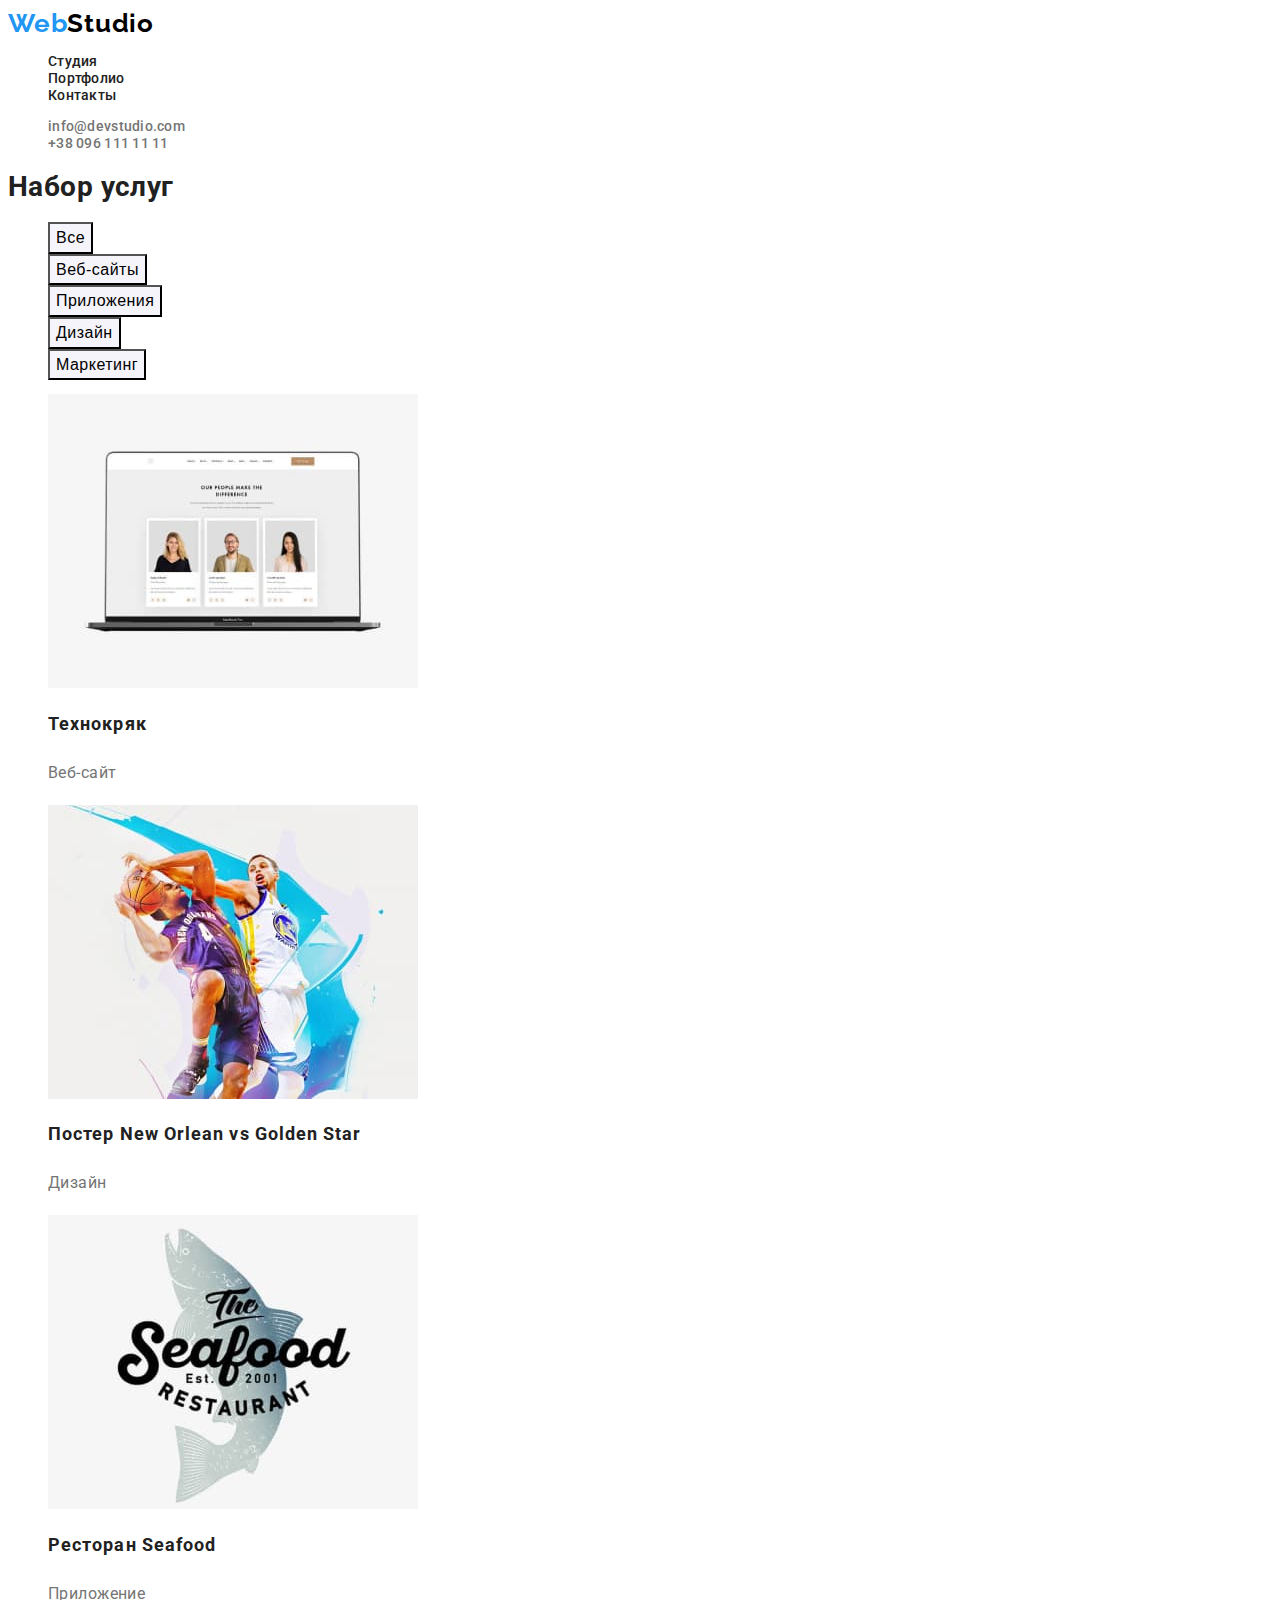
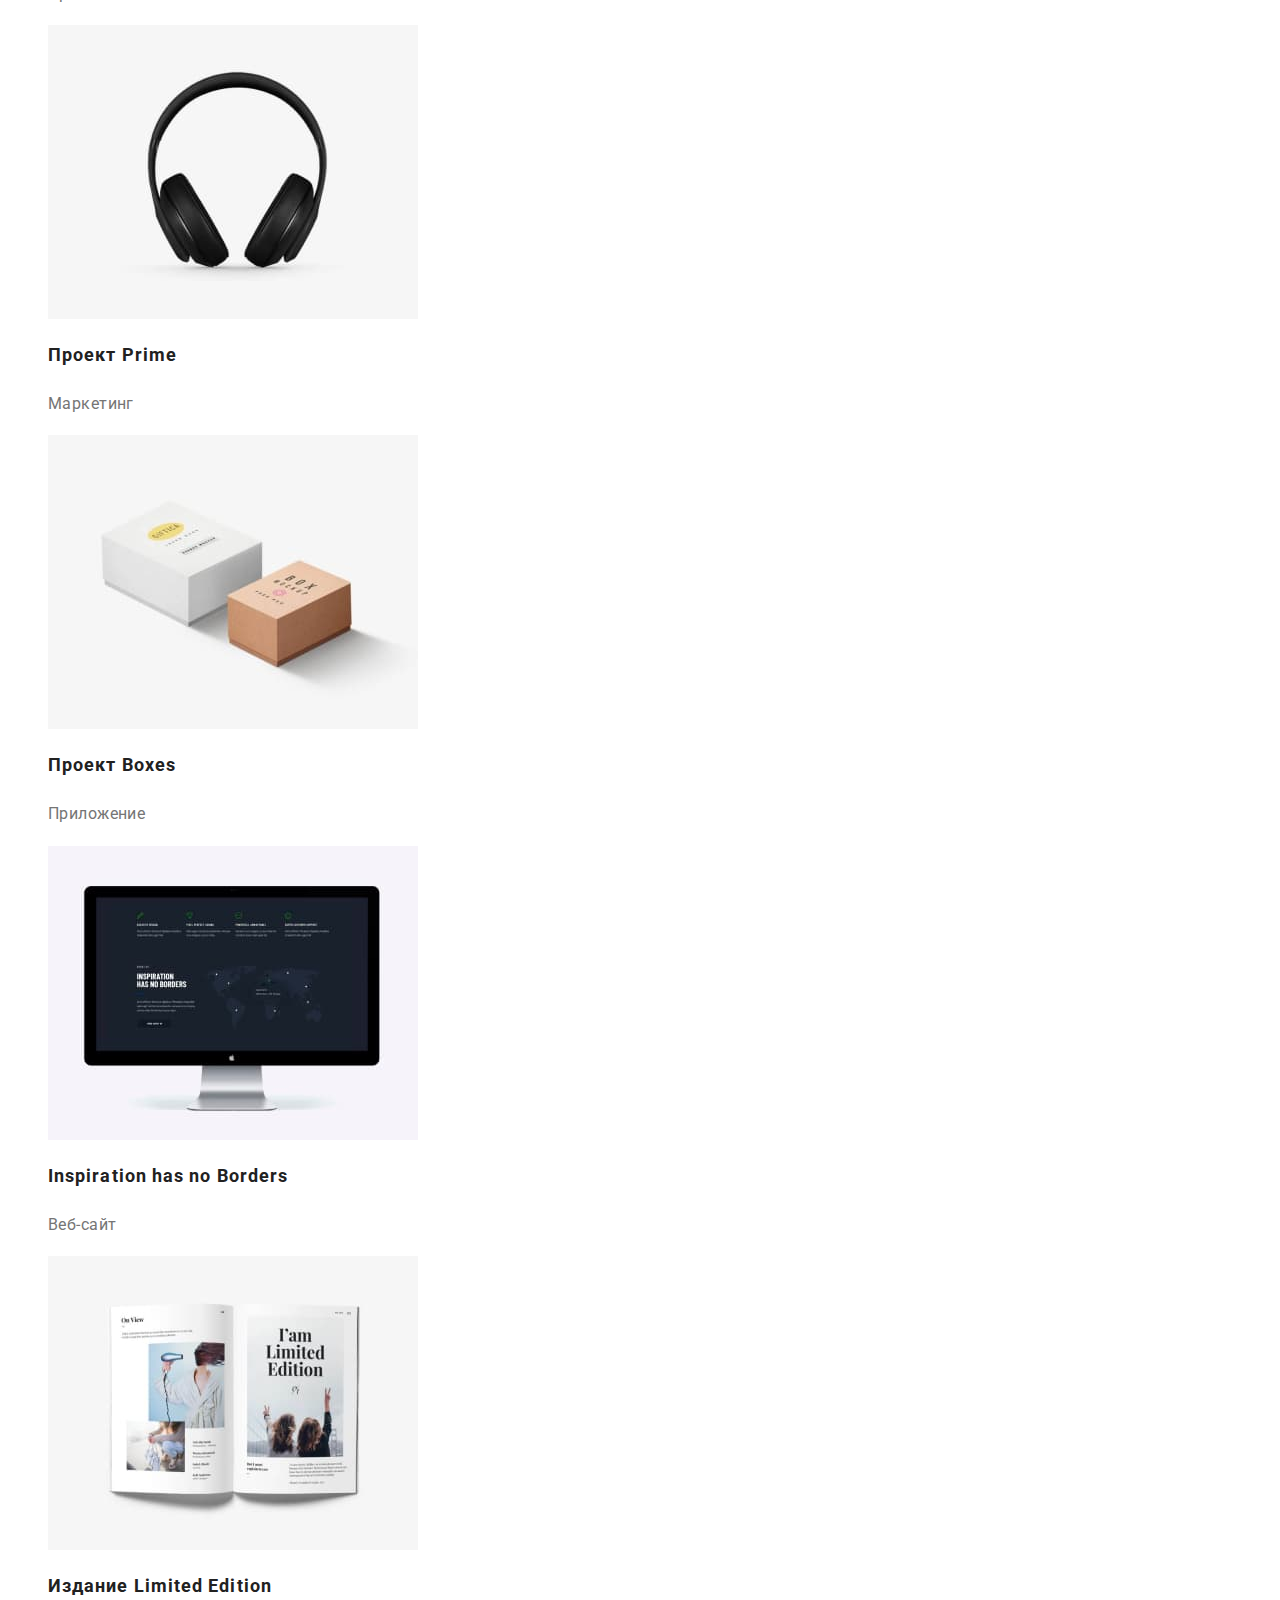
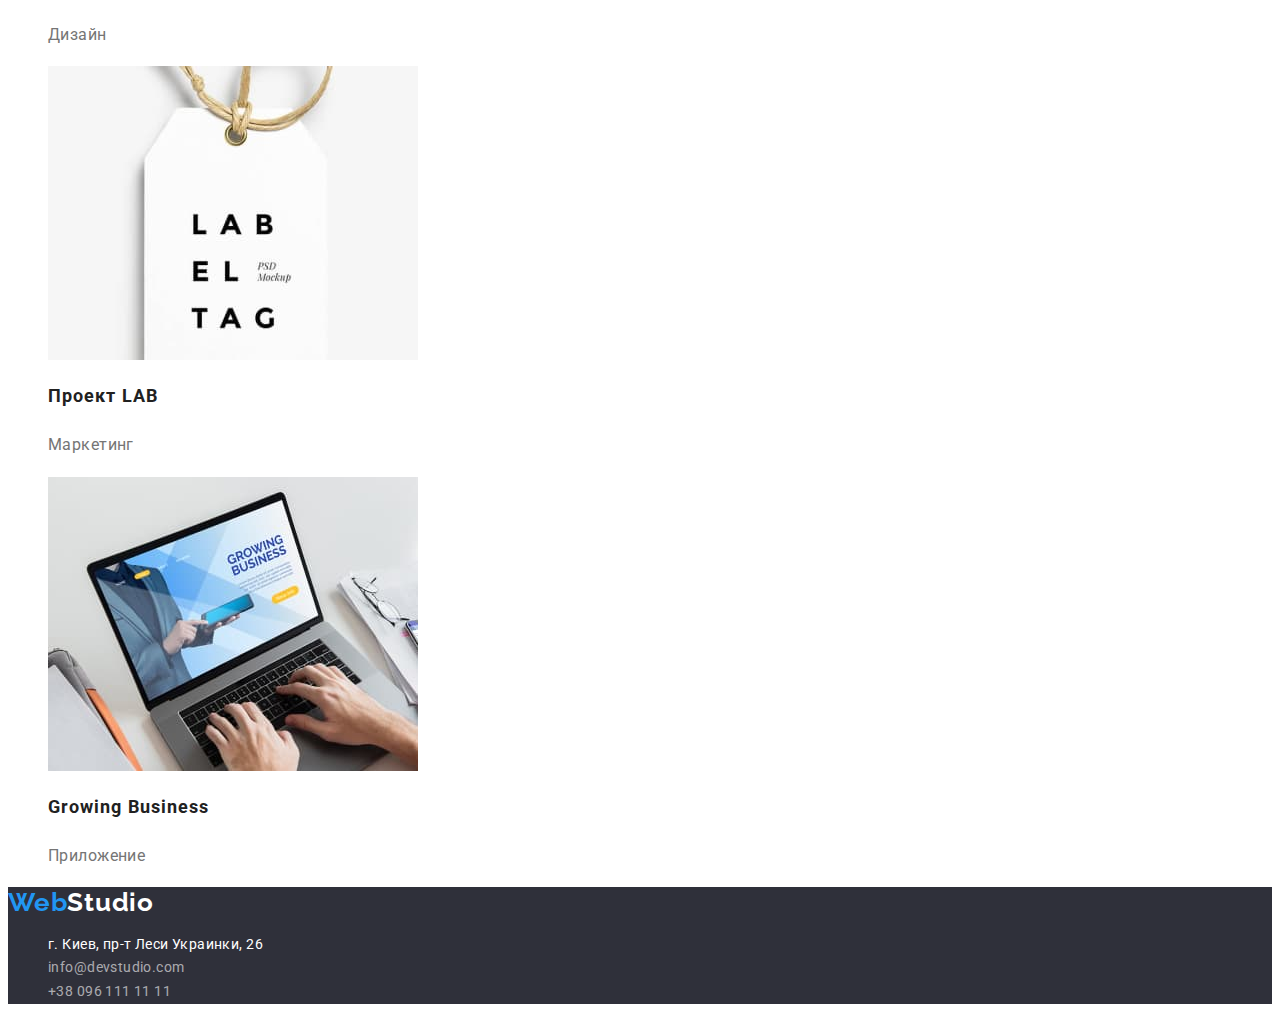
==== commit 4e668d6e: "The final version" ====
--- a/portfolio.html
+++ b/portfolio.html
@@ -99,7 +99,7 @@
                 </li>
                 <li>
                     <a class="link" href="">
-                    <img src="/image/inspirations.jpg"
+                    <img src="./image/inspirations.jpg"
                     alt="Inspiration has no Borders"
                     width="370"
                     height="294">
--- a/css/styles.css
+++ b/css/styles.css
@@ -195,7 +195,7 @@
 .about-projects {
     font-family: "Roboto", sans-serif;
     font-size: 16px;
-    line-height: 19;
+    line-height: 1.9;
     color: var(--description-color);
 }
 
